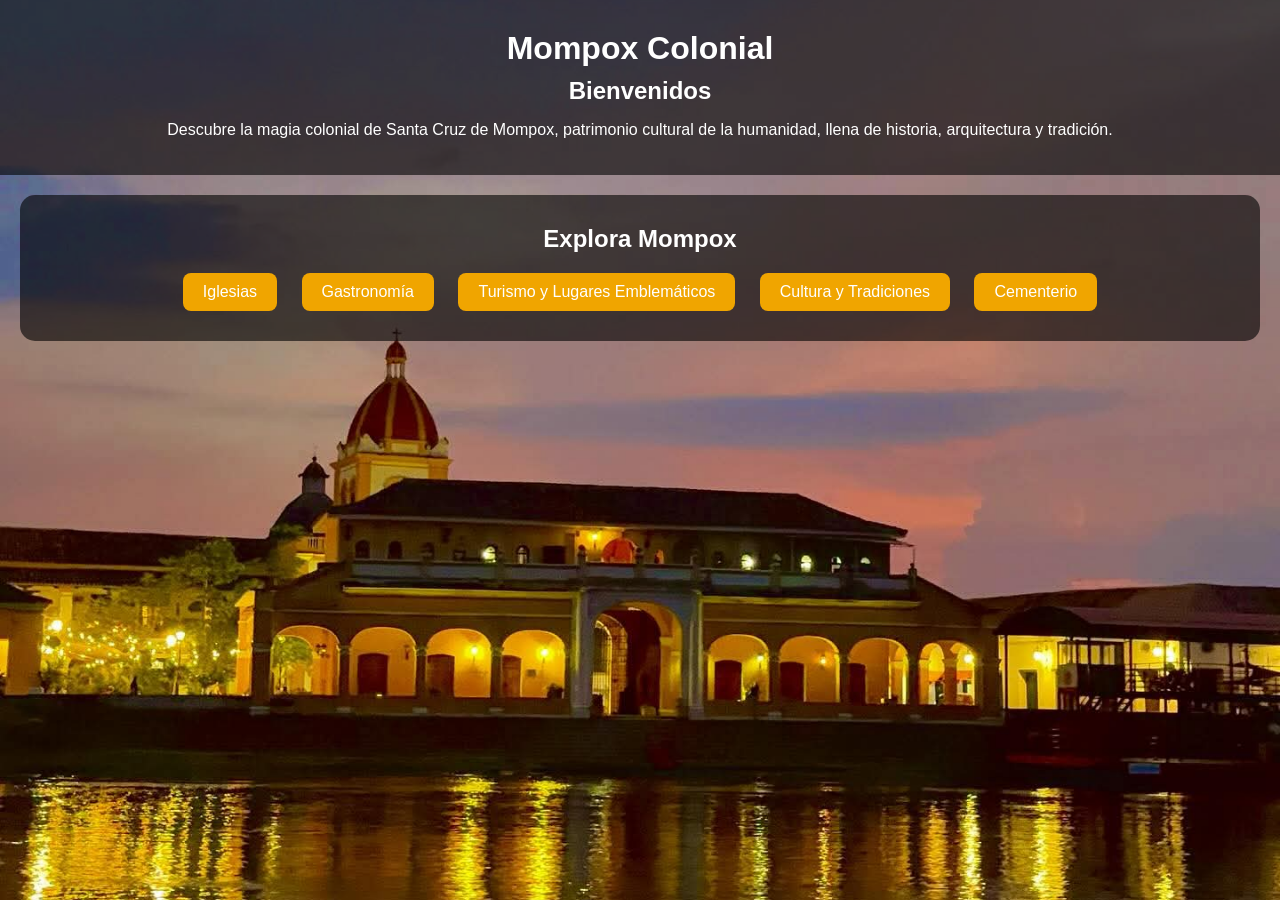
==== index.html @ 095c071a "Add files via upload" ====
<!DOCTYPE html>
<html lang="es">
<head>
  <meta charset="UTF-8">
  <title>Mompox Colonial</title>
  <style>
    body {
      font-family: Arial, sans-serif;
      text-align: center;
      background-image: url("img/fondoprincipal.jpg");
      background-size: cover;
      background-position: center;
      background-attachment: fixed;
      color: white;
      margin: 0;
      padding: 0;
    }
    header {
      background: rgba(0, 0, 0, 0.6);
      padding: 20px;
    }
    h1, h2, h3 {
      margin: 10px 0;
    }
    #menu, section {
      display: none;
      padding: 20px;
      background: rgba(0, 0, 0, 0.6);
      margin: 20px;
      border-radius: 15px;
      opacity: 0;
      transition: opacity 0.8s ease-in-out;
    }
    #menu.active, section.active {
      display: block;
      opacity: 1;
    }
    button {
      margin: 10px;
      padding: 10px 20px;
      font-size: 16px;
      border-radius: 8px;
      border: none;
      cursor: pointer;
      background-color: #f0a500;
      color: white;
      transition: 0.3s;
    }
    button:hover {
      background-color: #d48806;
    }
    img {
      width: 250px;
      height: 180px;
      margin: 10px;
      border-radius: 10px;
      box-shadow: 0 4px 8px rgba(0,0,0,0.5);
    }
    table {
      width: 80%;
      margin: 20px auto;
      border-collapse: collapse;
      background: white;
      color: black;
    }
    th, td {
      border: 1px solid #333;
      padding: 10px;
    }
  </style>
  <script>
    function mostrarSeccion(id) {
      document.querySelectorAll('section, #menu').forEach(s => {
        s.classList.remove("active");
      });
      document.getElementById(id).classList.add("active");
    }

    window.onload = () => {
      document.getElementById("menu").classList.add("active");
    };
  </script>
</head>
<body>
  <header>
    <h1>Mompox Colonial</h1>
    <h2>Bienvenidos</h2>
    <p>Descubre la magia colonial de Santa Cruz de Mompox, patrimonio cultural de la humanidad, llena de historia, arquitectura y tradición.</p>
  </header>

  <!-- Menú principal -->
  <div id="menu">
    <h2>Explora Mompox</h2>
    <button onclick="mostrarSeccion('iglesias')">Iglesias</button>
    <button onclick="mostrarSeccion('gastronomia')">Gastronomía</button>
    <button onclick="mostrarSeccion('lugares')">Turismo y Lugares Emblemáticos</button>
    <button onclick="mostrarSeccion('cultura')">Cultura y Tradiciones</button>
    <button onclick="mostrarSeccion('cementerio')">Cementerio</button>
  </div>

  <!-- Sección Iglesias -->
  <section id="iglesias">
    <h2>Iglesias de Mompox</h2>
    <p>Mompox cuenta con majestuosas iglesias coloniales que reflejan su historia y tradición.</p>
    <table>
      <tr><th>Nombre</th><th>Descripción</th></tr>
      <tr><td>Iglesia de la Concepción</td><td>Una de las más antiguas y emblemáticas de Mompox.</td></tr>
      <tr><td>San Agustín</td><td>Destaca por su arquitectura colonial.</td></tr>
      <tr><td>San Francisco</td><td>Reconocida por su imponente fachada.</td></tr>
      <tr><td>San Juan de Dios</td><td>Con gran valor histórico y cultural.</td></tr>
      <tr><td>Santa Bárbara</td><td>Con su estilo único y tradicional.</td></tr>
      <tr><td>Santo Domingo</td><td>Una joya arquitectónica del periodo colonial.</td></tr>
    </table>
    <h3>Galería</h3>
    <img src="img/concecion.jpg" alt="Iglesia de la Concepción">
    <img src="img/sanagustin.jpg" alt="Iglesia San Agustín">
    <img src="img/sanfrancisco.jpg" alt="Iglesia San Francisco">
    <img src="img/sanjuandedios.jpg" alt="Iglesia San Juan de Dios">
    <img src="img/santabarbara.jpg" alt="Iglesia Santa Bárbara">
    <img src="img/santodomingo.jpg" alt="Iglesia Santo Domingo">
    <br>
    <button onclick="mostrarSeccion('menu')">Regresar</button>
  </section>

  <!-- Sección Gastronomía -->
  <section id="gastronomia">
    <h2>Gastronomía de Mompox</h2>
    <p>La riqueza gastronómica de Mompox combina sabores coloniales y tradicionales únicos.</p>
    <table>
      <tr><th>Plato</th><th>Descripción</th></tr>
      <tr><td>Butifarra Ahumada</td><td>Embutido tradicional con un sabor único.</td></tr>
      <tr><td>Queso de Capa</td><td>Queso artesanal elaborado en capas finas.</td></tr>
      <tr><td>Dulce de Limón</td><td>Postre típico con sabor fresco y dulce.</td></tr>
      <tr><td>Chicha de Maíz</td><td>Bebida fermentada tradicional.</td></tr>
      <tr><td>Casabe</td><td>Torta crujiente hecha a base de yuca.</td></tr>
    </table>
    <h3>Galería de Platos</h3>
    <img src="img/butifarraahumada.jpg" alt="Butifarra Ahumada">
    <img src="img/quesodecapa.jpg" alt="Queso de Capa">
    <img src="img/dulcedelimon.jpg" alt="Dulce de Limón">
    <img src="img/chichademaiz.jpg" alt="Chicha de Maíz">
    <img src="img/casabe.jpg" alt="Casabe">
    <br>
    <button onclick="mostrarSeccion('menu')">Regresar</button>
  </section>

  <!-- Sección Lugares Emblemáticos -->
  <section id="lugares">
    <h2>Lugares Emblemáticos de Mompox</h2>
    <p>Además de sus iglesias y gastronomía, Mompox ofrece sitios históricos y naturales imperdibles.</p>
    <table>
      <tr><th>Lugar</th><th>Descripción</th></tr>
      <tr><td>Plaza de Bolívar</td><td>Centro histórico con la estatua de Simón Bolívar.</td></tr>
      <tr><td>Calle Colonial</td><td>Calles empedradas llenas de historia y casas coloniales.</td></tr>
      <tr><td>Río Magdalena</td><td>Escenario de paseos en lancha como los de la famosa "Valerosa Tours".</td></tr>
    </table>
    <h3>Galería</h3>
    <img src="img/plazabolivar.jpg" alt="Plaza de Bolívar">
    <img src="img/callecolonial.jpg" alt="Calle Colonial">
    <img src="img/riomagdalena.jpg" alt="Río Magdalena">
    <br>
    <button onclick="mostrarSeccion('menu')">Regresar</button>
  </section>

  <!-- Sección Cultura y Tradiciones -->
  <section id="cultura">
    <h2>Cultura y Tradiciones de Mompox</h2>
    <p>Mompox es un lugar donde las tradiciones, la música y las festividades mantienen viva su esencia colonial.</p>
    <table>
      <tr><th>Tradición</th><th>Descripción</th></tr>
      <tr><td>Semana Santa</td><td>Celebración solemne y reconocida a nivel nacional por sus procesiones históricas.</td></tr>
      <tr><td>Festival de Jazz</td><td>Evento musical que reúne artistas nacionales e internacionales.</td></tr>
      <tr><td>Artesanía en Filigrana</td><td>Elaboración de joyas con hilos de oro y plata, símbolo cultural momposino.</td></tr>
      <tr><td>Fiestas Patronales</td><td>Eventos tradicionales en honor a los santos patronos de cada iglesia.</td></tr>
    </table>
    <h3>Galería Cultural</h3>
    <img src="img/semanasanta.jpg" alt="Semana Santa en Mompox">
    <img src="img/festivaljazz.jpg" alt="Festival de Jazz en Mompox">
    <img src="img/filigrana.jpg" alt="Artesanía en Filigrana">
    <br>
    <button onclick="mostrarSeccion('menu')">Regresar</button>
  </section>

  <!-- Sección Cementerio -->
  <section id="cementerio">
    <h2>Cementerio de Mompox</h2>
    <p>El Cementerio de Mompox es un lugar histórico y espiritual, famoso por sus esculturas, mausoleos y leyendas.</p>
    <table>
      <tr><th>Aspecto</th><th>Descripción</th></tr>
      <tr><td>Arquitectura</td><td>Tumbas coloniales, mausoleos y esculturas de gran valor artístico.</td></tr>
      <tr><td>Historia</td><td>En este lugar reposan personajes importantes de la historia momposina.</td></tr>
      <tr><td>Turismo</td><td>Es visitado por su belleza y las leyendas que rodean su pasado.</td></tr>
    </table>
    <h3>Galería del Cementerio</h3>
    <img src="img/cementerio1.jpg" alt="Vista del Cementerio de Mompox">
    <img src="img/cementerio2.jpg" alt="Tumbas coloniales en Mompox">
    <br>
    <button onclick="mostrarSeccion('menu')">Regresar</button>
  </section>
</body>
</html>
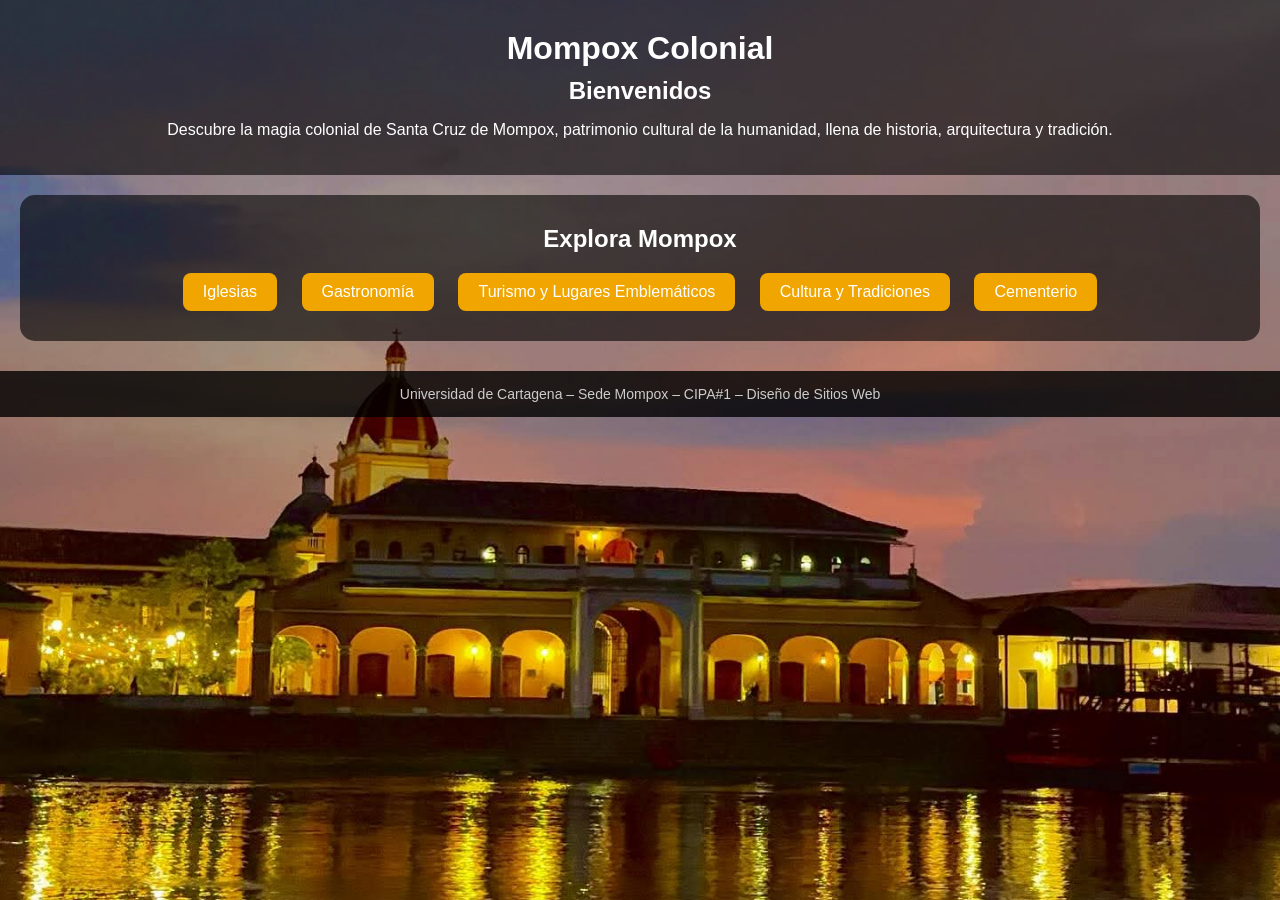
==== commit d93ce0ed: "Add files via upload" ====
--- a/index.html
+++ b/index.html
@@ -67,6 +67,13 @@
       border: 1px solid #333;
       padding: 10px;
     }
+    footer {
+      background: rgba(0, 0, 0, 0.8);
+      padding: 15px;
+      margin-top: 30px;
+      font-size: 14px;
+      color: #ccc;
+    }
   </style>
   <script>
     function mostrarSeccion(id) {
@@ -135,11 +142,11 @@
       <tr><td>Casabe</td><td>Torta crujiente hecha a base de yuca.</td></tr>
     </table>
     <h3>Galería de Platos</h3>
-    <img src="img/butifarraahumada.jpg" alt="Butifarra Ahumada">
+    <img src="img/bahumada.jpg" alt="Butifarra Ahumada">
     <img src="img/quesodecapa.jpg" alt="Queso de Capa">
     <img src="img/dulcedelimon.jpg" alt="Dulce de Limón">
     <img src="img/chichademaiz.jpg" alt="Chicha de Maíz">
-    <img src="img/casabe.jpg" alt="Casabe">
+    <img src="img/ksabe.jpg" alt="Casabe">
     <br>
     <button onclick="mostrarSeccion('menu')">Regresar</button>
   </section>
@@ -197,5 +204,10 @@
     <br>
     <button onclick="mostrarSeccion('menu')">Regresar</button>
   </section>
+
+  <!-- Footer -->
+  <footer>
+    Universidad de Cartagena – Sede Mompox – CIPA#1 – Diseño de Sitios Web
+  </footer>
 </body>
 </html>
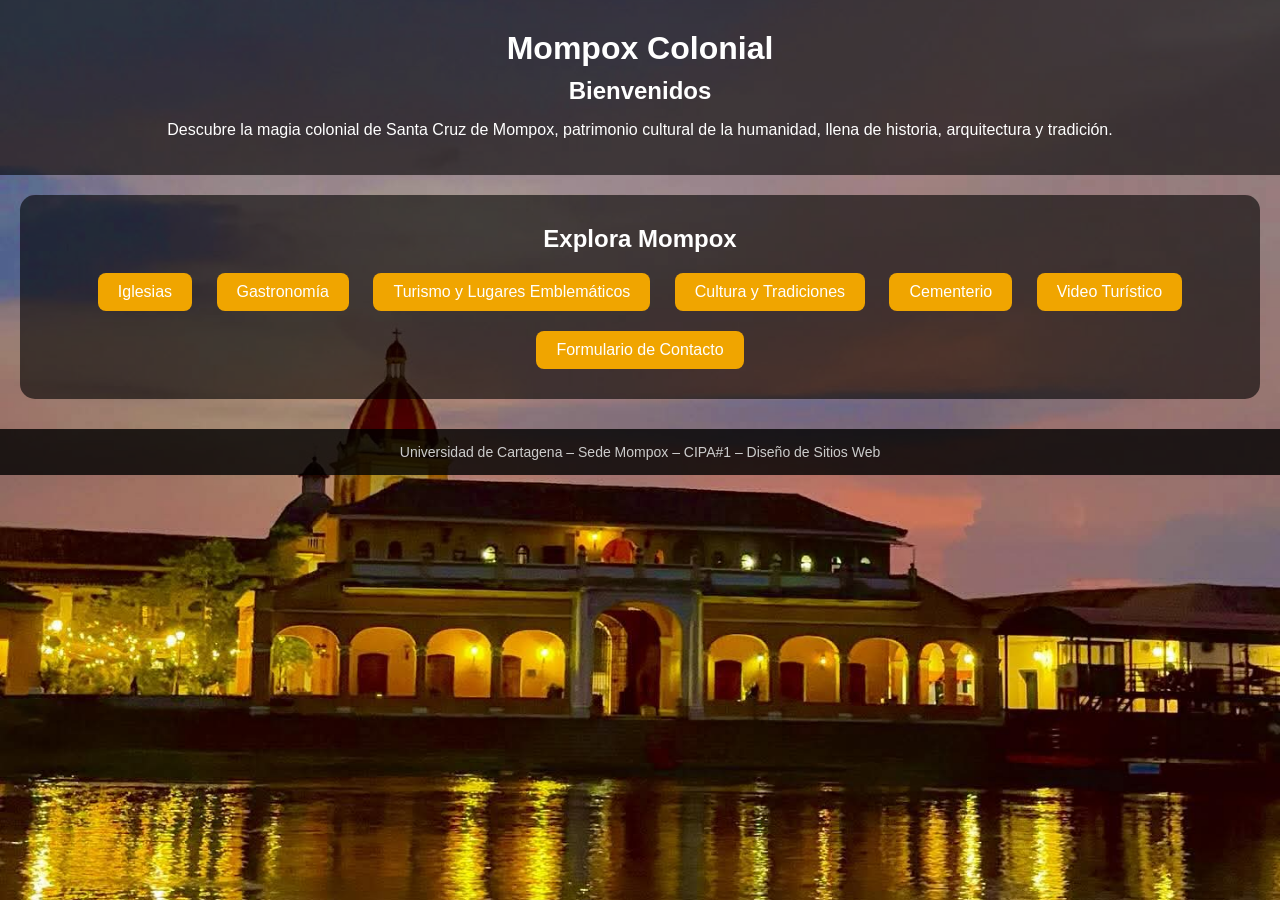
==== commit 22b60a0c: "Add files via upload Actualización del sitio: se agrega video y formulario responsivo" ====
--- a/index.html
+++ b/index.html
@@ -3,6 +3,7 @@
 <head>
   <meta charset="UTF-8">
   <title>Mompox Colonial</title>
+  <meta name="viewport" content="width=device-width, initial-scale=1.0">
   <style>
     body {
       font-family: Arial, sans-serif;
@@ -50,8 +51,8 @@
       background-color: #d48806;
     }
     img {
-      width: 250px;
-      height: 180px;
+      width: 220px;
+      height: 150px;
       margin: 10px;
       border-radius: 10px;
       box-shadow: 0 4px 8px rgba(0,0,0,0.5);
@@ -66,6 +67,14 @@
     th, td {
       border: 1px solid #333;
       padding: 10px;
+    }
+    video {
+      width: 80%;
+      max-width: 800px;
+      border-radius: 15px;
+      box-shadow: 0 4px 12px rgba(0,0,0,0.5);
+      margin: 20px auto;
+      display: block;
     }
     footer {
       background: rgba(0, 0, 0, 0.8);
@@ -103,28 +112,20 @@
     <button onclick="mostrarSeccion('lugares')">Turismo y Lugares Emblemáticos</button>
     <button onclick="mostrarSeccion('cultura')">Cultura y Tradiciones</button>
     <button onclick="mostrarSeccion('cementerio')">Cementerio</button>
+    <button onclick="mostrarSeccion('video')">Video Turístico</button>
+    <a href="contacto.html"><button>Formulario de Contacto</button></a>
   </div>
 
   <!-- Sección Iglesias -->
   <section id="iglesias">
     <h2>Iglesias de Mompox</h2>
     <p>Mompox cuenta con majestuosas iglesias coloniales que reflejan su historia y tradición.</p>
-    <table>
-      <tr><th>Nombre</th><th>Descripción</th></tr>
-      <tr><td>Iglesia de la Concepción</td><td>Una de las más antiguas y emblemáticas de Mompox.</td></tr>
-      <tr><td>San Agustín</td><td>Destaca por su arquitectura colonial.</td></tr>
-      <tr><td>San Francisco</td><td>Reconocida por su imponente fachada.</td></tr>
-      <tr><td>San Juan de Dios</td><td>Con gran valor histórico y cultural.</td></tr>
-      <tr><td>Santa Bárbara</td><td>Con su estilo único y tradicional.</td></tr>
-      <tr><td>Santo Domingo</td><td>Una joya arquitectónica del periodo colonial.</td></tr>
-    </table>
-    <h3>Galería</h3>
     <img src="img/concecion.jpg" alt="Iglesia de la Concepción">
-    <img src="img/sanagustin.jpg" alt="Iglesia San Agustín">
-    <img src="img/sanfrancisco.jpg" alt="Iglesia San Francisco">
-    <img src="img/sanjuandedios.jpg" alt="Iglesia San Juan de Dios">
-    <img src="img/santabarbara.jpg" alt="Iglesia Santa Bárbara">
-    <img src="img/santodomingo.jpg" alt="Iglesia Santo Domingo">
+    <img src="img/sanagustin.jpg" alt="San Agustín">
+    <img src="img/sanfrancisco.jpg" alt="San Francisco">
+    <img src="img/sanjuandedios.jpg" alt="San Juan de Dios">
+    <img src="img/santabarbara.jpg" alt="Santa Bárbara">
+    <img src="img/santodomingo.jpg" alt="Santo Domingo">
     <br>
     <button onclick="mostrarSeccion('menu')">Regresar</button>
   </section>
@@ -132,16 +133,6 @@
   <!-- Sección Gastronomía -->
   <section id="gastronomia">
     <h2>Gastronomía de Mompox</h2>
-    <p>La riqueza gastronómica de Mompox combina sabores coloniales y tradicionales únicos.</p>
-    <table>
-      <tr><th>Plato</th><th>Descripción</th></tr>
-      <tr><td>Butifarra Ahumada</td><td>Embutido tradicional con un sabor único.</td></tr>
-      <tr><td>Queso de Capa</td><td>Queso artesanal elaborado en capas finas.</td></tr>
-      <tr><td>Dulce de Limón</td><td>Postre típico con sabor fresco y dulce.</td></tr>
-      <tr><td>Chicha de Maíz</td><td>Bebida fermentada tradicional.</td></tr>
-      <tr><td>Casabe</td><td>Torta crujiente hecha a base de yuca.</td></tr>
-    </table>
-    <h3>Galería de Platos</h3>
     <img src="img/bahumada.jpg" alt="Butifarra Ahumada">
     <img src="img/quesodecapa.jpg" alt="Queso de Capa">
     <img src="img/dulcedelimon.jpg" alt="Dulce de Limón">
@@ -154,14 +145,6 @@
   <!-- Sección Lugares Emblemáticos -->
   <section id="lugares">
     <h2>Lugares Emblemáticos de Mompox</h2>
-    <p>Además de sus iglesias y gastronomía, Mompox ofrece sitios históricos y naturales imperdibles.</p>
-    <table>
-      <tr><th>Lugar</th><th>Descripción</th></tr>
-      <tr><td>Plaza de Bolívar</td><td>Centro histórico con la estatua de Simón Bolívar.</td></tr>
-      <tr><td>Calle Colonial</td><td>Calles empedradas llenas de historia y casas coloniales.</td></tr>
-      <tr><td>Río Magdalena</td><td>Escenario de paseos en lancha como los de la famosa "Valerosa Tours".</td></tr>
-    </table>
-    <h3>Galería</h3>
     <img src="img/plazabolivar.jpg" alt="Plaza de Bolívar">
     <img src="img/callecolonial.jpg" alt="Calle Colonial">
     <img src="img/riomagdalena.jpg" alt="Río Magdalena">
@@ -169,21 +152,12 @@
     <button onclick="mostrarSeccion('menu')">Regresar</button>
   </section>
 
-  <!-- Sección Cultura y Tradiciones -->
+  <!-- Sección Cultura -->
   <section id="cultura">
-    <h2>Cultura y Tradiciones de Mompox</h2>
-    <p>Mompox es un lugar donde las tradiciones, la música y las festividades mantienen viva su esencia colonial.</p>
-    <table>
-      <tr><th>Tradición</th><th>Descripción</th></tr>
-      <tr><td>Semana Santa</td><td>Celebración solemne y reconocida a nivel nacional por sus procesiones históricas.</td></tr>
-      <tr><td>Festival de Jazz</td><td>Evento musical que reúne artistas nacionales e internacionales.</td></tr>
-      <tr><td>Artesanía en Filigrana</td><td>Elaboración de joyas con hilos de oro y plata, símbolo cultural momposino.</td></tr>
-      <tr><td>Fiestas Patronales</td><td>Eventos tradicionales en honor a los santos patronos de cada iglesia.</td></tr>
-    </table>
-    <h3>Galería Cultural</h3>
-    <img src="img/semanasanta.jpg" alt="Semana Santa en Mompox">
-    <img src="img/festivaljazz.jpg" alt="Festival de Jazz en Mompox">
-    <img src="img/filigrana.jpg" alt="Artesanía en Filigrana">
+    <h2>Cultura y Tradiciones</h2>
+    <img src="img/semanasanta.jpg" alt="Semana Santa">
+    <img src="img/festivaljazz.jpg" alt="Festival de Jazz">
+    <img src="img/filigrana.jpg" alt="Filigrana">
     <br>
     <button onclick="mostrarSeccion('menu')">Regresar</button>
   </section>
@@ -191,21 +165,22 @@
   <!-- Sección Cementerio -->
   <section id="cementerio">
     <h2>Cementerio de Mompox</h2>
-    <p>El Cementerio de Mompox es un lugar histórico y espiritual, famoso por sus esculturas, mausoleos y leyendas.</p>
-    <table>
-      <tr><th>Aspecto</th><th>Descripción</th></tr>
-      <tr><td>Arquitectura</td><td>Tumbas coloniales, mausoleos y esculturas de gran valor artístico.</td></tr>
-      <tr><td>Historia</td><td>En este lugar reposan personajes importantes de la historia momposina.</td></tr>
-      <tr><td>Turismo</td><td>Es visitado por su belleza y las leyendas que rodean su pasado.</td></tr>
-    </table>
-    <h3>Galería del Cementerio</h3>
-    <img src="img/cementerio1.jpg" alt="Vista del Cementerio de Mompox">
-    <img src="img/cementerio2.jpg" alt="Tumbas coloniales en Mompox">
+    <img src="img/cementerio1.jpg" alt="Cementerio">
+    <img src="img/cementerio2.jpg" alt="Cementerio">
     <br>
     <button onclick="mostrarSeccion('menu')">Regresar</button>
   </section>
 
-  <!-- Footer -->
+  <!-- Sección Video -->
+  <section id="video">
+    <h2>Video Turístico de Mompox</h2>
+    <video autoplay muted loop playsinline>
+      <source src="vid/videomompox.mp4" type="video/mp4">
+      Tu navegador no soporta la reproducción de video.
+    </video>
+    <button onclick="mostrarSeccion('menu')">Regresar</button>
+  </section>
+
   <footer>
     Universidad de Cartagena – Sede Mompox – CIPA#1 – Diseño de Sitios Web
   </footer>
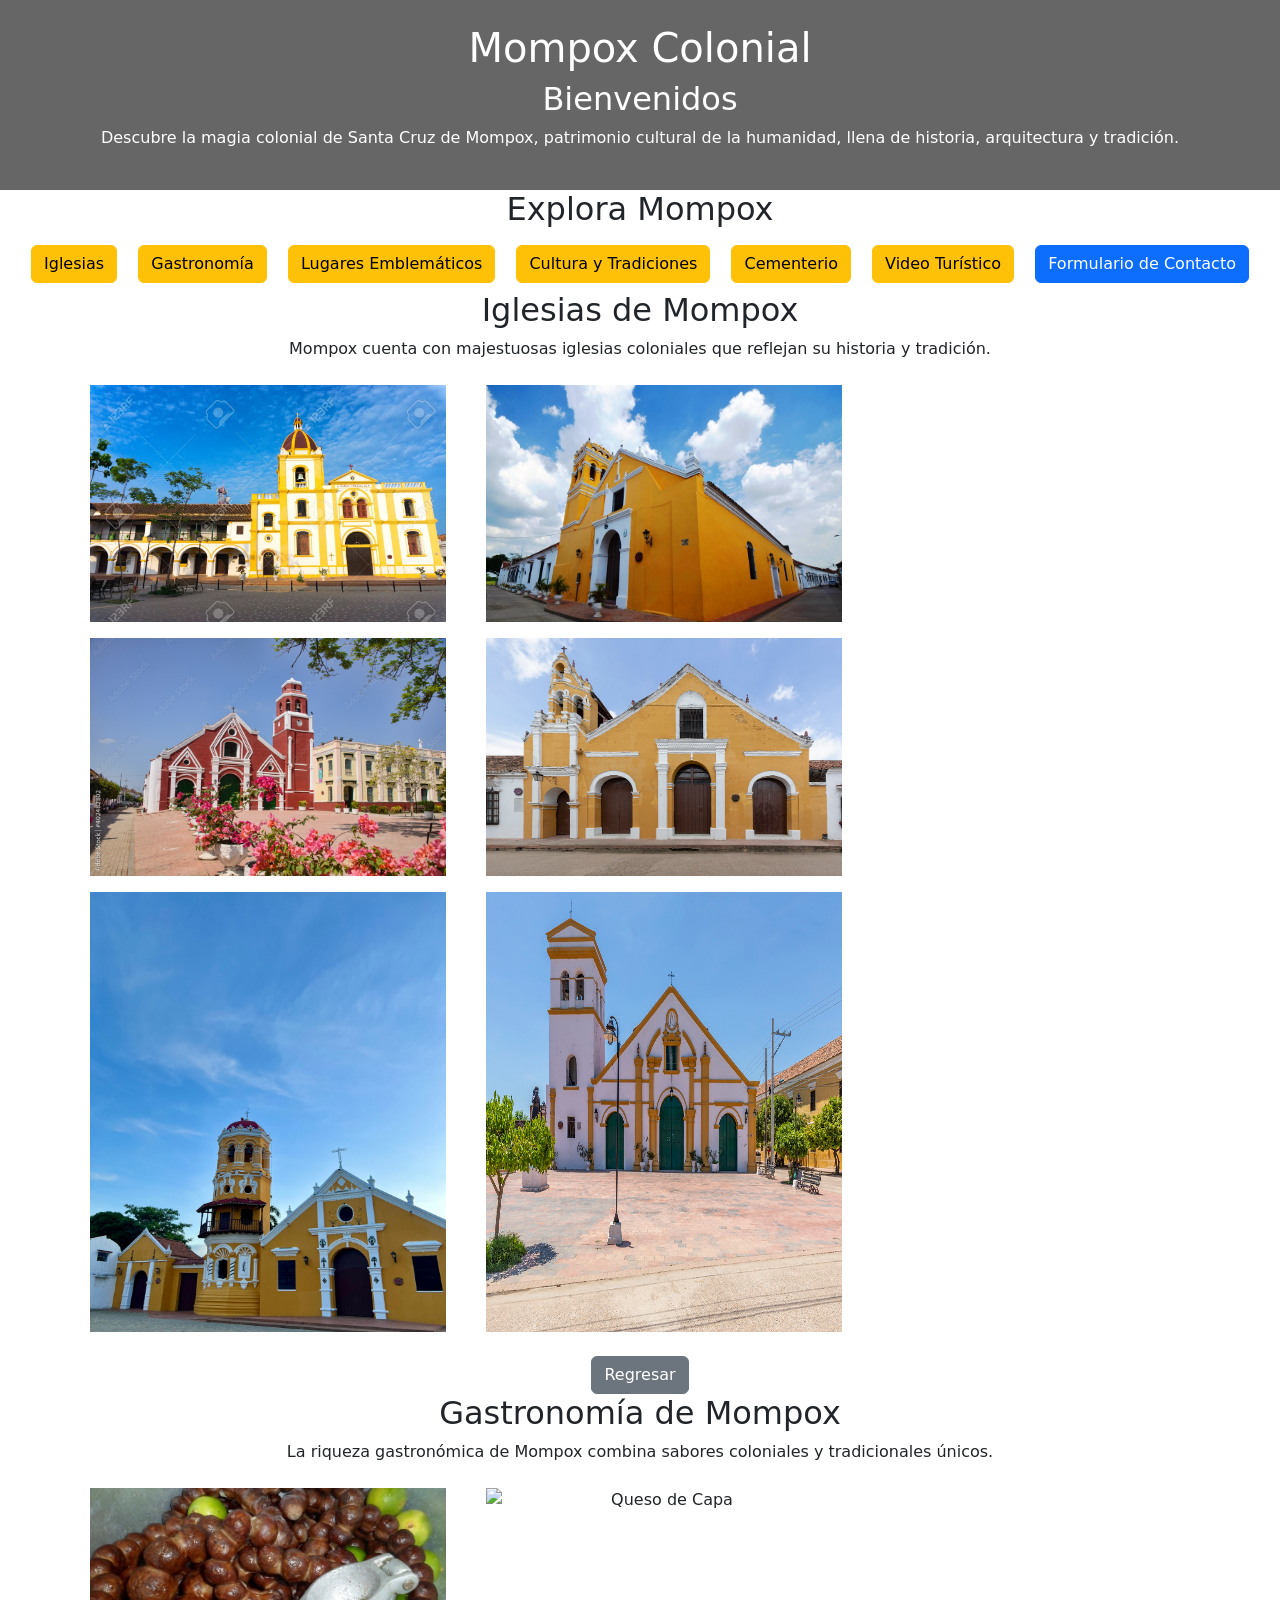
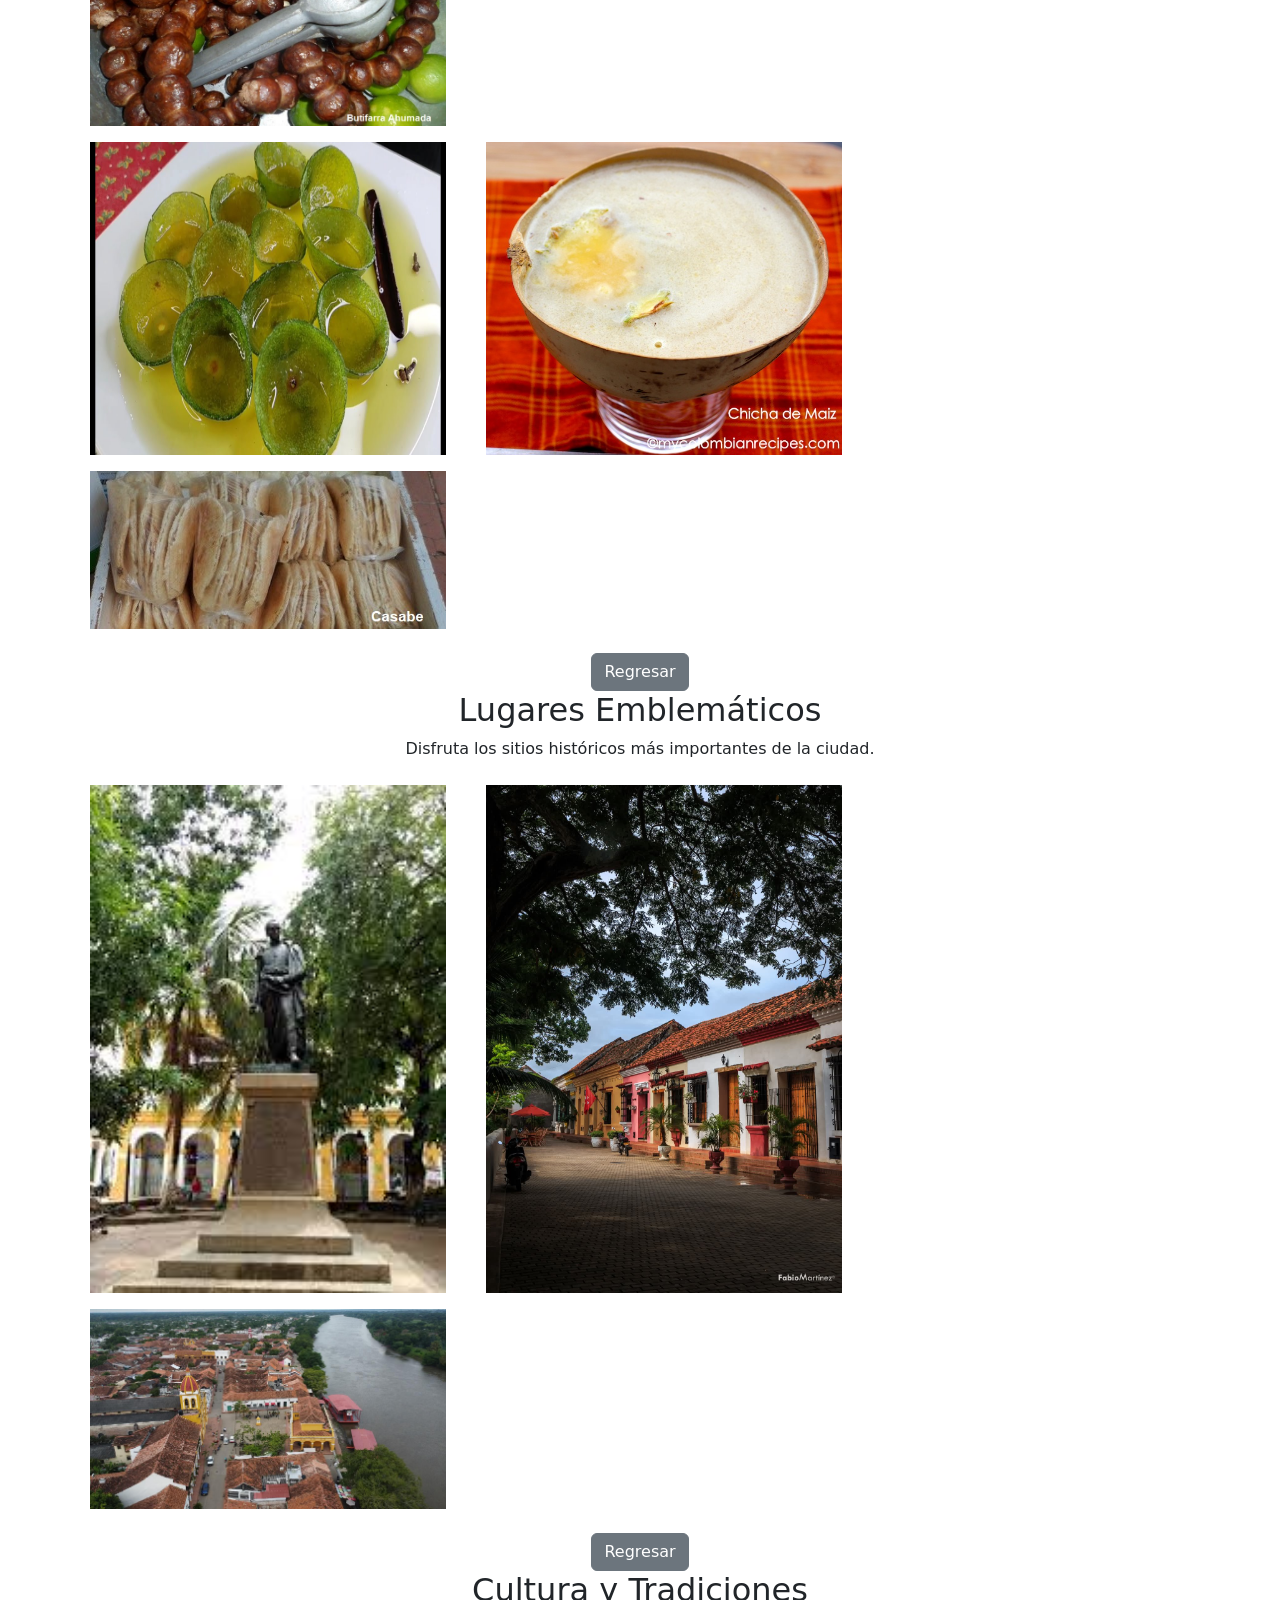
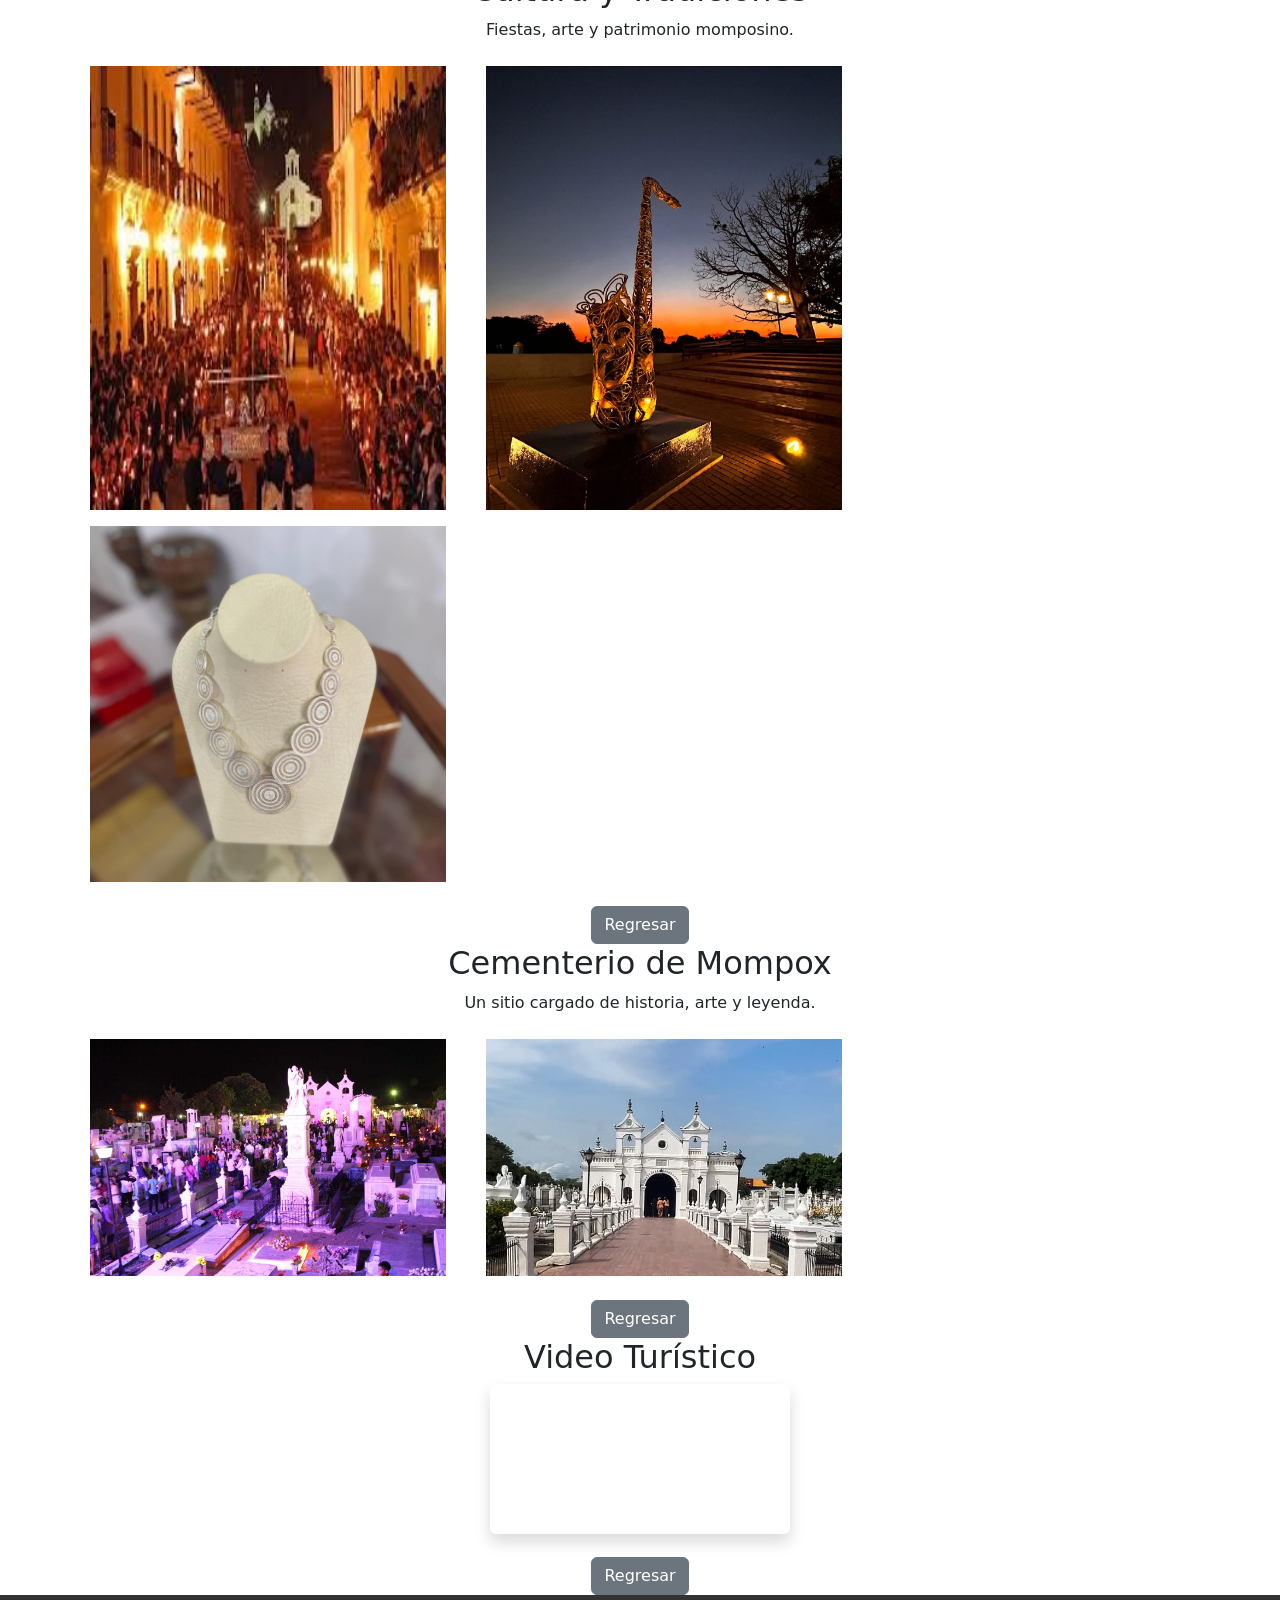
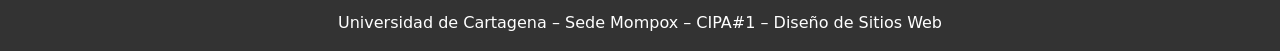
==== commit 6eb80d85: "Add files via upload" ====
--- a/index.html
+++ b/index.html
@@ -2,186 +2,116 @@
 <html lang="es">
 <head>
   <meta charset="UTF-8">
+  <meta name="viewport" content="width=device-width, initial-scale=1.0">
   <title>Mompox Colonial</title>
-  <meta name="viewport" content="width=device-width, initial-scale=1.0">
-  <style>
-    body {
-      font-family: Arial, sans-serif;
-      text-align: center;
-      background-image: url("img/fondoprincipal.jpg");
-      background-size: cover;
-      background-position: center;
-      background-attachment: fixed;
-      color: white;
-      margin: 0;
-      padding: 0;
-    }
-    header {
-      background: rgba(0, 0, 0, 0.6);
-      padding: 20px;
-    }
-    h1, h2, h3 {
-      margin: 10px 0;
-    }
-    #menu, section {
-      display: none;
-      padding: 20px;
-      background: rgba(0, 0, 0, 0.6);
-      margin: 20px;
-      border-radius: 15px;
-      opacity: 0;
-      transition: opacity 0.8s ease-in-out;
-    }
-    #menu.active, section.active {
-      display: block;
-      opacity: 1;
-    }
-    button {
-      margin: 10px;
-      padding: 10px 20px;
-      font-size: 16px;
-      border-radius: 8px;
-      border: none;
-      cursor: pointer;
-      background-color: #f0a500;
-      color: white;
-      transition: 0.3s;
-    }
-    button:hover {
-      background-color: #d48806;
-    }
-    img {
-      width: 220px;
-      height: 150px;
-      margin: 10px;
-      border-radius: 10px;
-      box-shadow: 0 4px 8px rgba(0,0,0,0.5);
-    }
-    table {
-      width: 80%;
-      margin: 20px auto;
-      border-collapse: collapse;
-      background: white;
-      color: black;
-    }
-    th, td {
-      border: 1px solid #333;
-      padding: 10px;
-    }
-    video {
-      width: 80%;
-      max-width: 800px;
-      border-radius: 15px;
-      box-shadow: 0 4px 12px rgba(0,0,0,0.5);
-      margin: 20px auto;
-      display: block;
-    }
-    footer {
-      background: rgba(0, 0, 0, 0.8);
-      padding: 15px;
-      margin-top: 30px;
-      font-size: 14px;
-      color: #ccc;
-    }
-  </style>
+  <link href="https://cdn.jsdelivr.net/npm/bootstrap@5.3.2/dist/css/bootstrap.min.css" rel="stylesheet">
+  <link rel="stylesheet" href="style.css">
   <script>
     function mostrarSeccion(id) {
-      document.querySelectorAll('section, #menu').forEach(s => {
-        s.classList.remove("active");
-      });
+      document.querySelectorAll('section, #menu').forEach(s => s.classList.remove("active"));
       document.getElementById(id).classList.add("active");
     }
-
-    window.onload = () => {
-      document.getElementById("menu").classList.add("active");
-    };
+    window.onload = () => document.getElementById("menu").classList.add("active");
   </script>
 </head>
 <body>
-  <header>
+  <header class="text-center text-white p-4" style="background: rgba(0,0,0,0.6);">
     <h1>Mompox Colonial</h1>
     <h2>Bienvenidos</h2>
     <p>Descubre la magia colonial de Santa Cruz de Mompox, patrimonio cultural de la humanidad, llena de historia, arquitectura y tradición.</p>
   </header>
 
-  <!-- Menú principal -->
-  <div id="menu">
+  <div id="menu" class="active text-center">
     <h2>Explora Mompox</h2>
-    <button onclick="mostrarSeccion('iglesias')">Iglesias</button>
-    <button onclick="mostrarSeccion('gastronomia')">Gastronomía</button>
-    <button onclick="mostrarSeccion('lugares')">Turismo y Lugares Emblemáticos</button>
-    <button onclick="mostrarSeccion('cultura')">Cultura y Tradiciones</button>
-    <button onclick="mostrarSeccion('cementerio')">Cementerio</button>
-    <button onclick="mostrarSeccion('video')">Video Turístico</button>
-    <a href="contacto.html"><button>Formulario de Contacto</button></a>
+    <button class="btn btn-warning m-2" onclick="mostrarSeccion('iglesias')">Iglesias</button>
+    <button class="btn btn-warning m-2" onclick="mostrarSeccion('gastronomia')">Gastronomía</button>
+    <button class="btn btn-warning m-2" onclick="mostrarSeccion('lugares')">Lugares Emblemáticos</button>
+    <button class="btn btn-warning m-2" onclick="mostrarSeccion('cultura')">Cultura y Tradiciones</button>
+    <button class="btn btn-warning m-2" onclick="mostrarSeccion('cementerio')">Cementerio</button>
+    <button class="btn btn-warning m-2" onclick="mostrarSeccion('video')">Video Turístico</button>
+    <a href="contacto.html" class="btn btn-primary m-2">Formulario de Contacto</a>
   </div>
 
-  <!-- Sección Iglesias -->
-  <section id="iglesias">
+  <section id="iglesias" class="text-center">
     <h2>Iglesias de Mompox</h2>
     <p>Mompox cuenta con majestuosas iglesias coloniales que reflejan su historia y tradición.</p>
-    <img src="img/concecion.jpg" alt="Iglesia de la Concepción">
-    <img src="img/sanagustin.jpg" alt="San Agustín">
-    <img src="img/sanfrancisco.jpg" alt="San Francisco">
-    <img src="img/sanjuandedios.jpg" alt="San Juan de Dios">
-    <img src="img/santabarbara.jpg" alt="Santa Bárbara">
-    <img src="img/santodomingo.jpg" alt="Santo Domingo">
-    <br>
-    <button onclick="mostrarSeccion('menu')">Regresar</button>
+    <div class="container">
+      <div class="row">
+        <img src="img/concecion.jpg" class="col-md-4 img-fluid rounded m-2" alt="Concepción">
+        <img src="img/sanagustin.jpg" class="col-md-4 img-fluid rounded m-2" alt="San Agustín">
+        <img src="img/sanfrancisco.jpg" class="col-md-4 img-fluid rounded m-2" alt="San Francisco">
+        <img src="img/sanjuandedios.jpg" class="col-md-4 img-fluid rounded m-2" alt="San Juan de Dios">
+        <img src="img/santabarbara.jpg" class="col-md-4 img-fluid rounded m-2" alt="Santa Bárbara">
+        <img src="img/santodomingo.jpg" class="col-md-4 img-fluid rounded m-2" alt="Santo Domingo">
+      </div>
+    </div>
+    <button class="btn btn-secondary mt-3" onclick="mostrarSeccion('menu')">Regresar</button>
   </section>
 
-  <!-- Sección Gastronomía -->
-  <section id="gastronomia">
+  <section id="gastronomia" class="text-center">
     <h2>Gastronomía de Mompox</h2>
-    <img src="img/bahumada.jpg" alt="Butifarra Ahumada">
-    <img src="img/quesodecapa.jpg" alt="Queso de Capa">
-    <img src="img/dulcedelimon.jpg" alt="Dulce de Limón">
-    <img src="img/chichademaiz.jpg" alt="Chicha de Maíz">
-    <img src="img/ksabe.jpg" alt="Casabe">
-    <br>
-    <button onclick="mostrarSeccion('menu')">Regresar</button>
+    <p>La riqueza gastronómica de Mompox combina sabores coloniales y tradicionales únicos.</p>
+    <div class="container">
+      <div class="row">
+        <img src="img/bahumada.jpg" class="col-md-4 img-fluid rounded m-2" alt="Butifarra Ahumada">
+        <img src="img/quesodecapa.jpg" class="col-md-4 img-fluid rounded m-2" alt="Queso de Capa">
+        <img src="img/dulcedelimon.jpg" class="col-md-4 img-fluid rounded m-2" alt="Dulce de Limón">
+        <img src="img/chichademaiz.jpg" class="col-md-4 img-fluid rounded m-2" alt="Chicha de Maíz">
+        <img src="img/ksabe.jpg" class="col-md-4 img-fluid rounded m-2" alt="Casabe">
+      </div>
+    </div>
+    <button class="btn btn-secondary mt-3" onclick="mostrarSeccion('menu')">Regresar</button>
   </section>
 
-  <!-- Sección Lugares Emblemáticos -->
-  <section id="lugares">
-    <h2>Lugares Emblemáticos de Mompox</h2>
-    <img src="img/plazabolivar.jpg" alt="Plaza de Bolívar">
-    <img src="img/callecolonial.jpg" alt="Calle Colonial">
-    <img src="img/riomagdalena.jpg" alt="Río Magdalena">
-    <br>
-    <button onclick="mostrarSeccion('menu')">Regresar</button>
+  <section id="lugares" class="text-center">
+    <h2>Lugares Emblemáticos</h2>
+    <p>Disfruta los sitios históricos más importantes de la ciudad.</p>
+    <div class="container">
+      <div class="row">
+        <img src="img/plazabolivar.jpg" class="col-md-4 img-fluid rounded m-2" alt="Plaza Bolívar">
+        <img src="img/callecolonial.jpg" class="col-md-4 img-fluid rounded m-2" alt="Calle Colonial">
+        <img src="img/riomagdalena.jpg" class="col-md-4 img-fluid rounded m-2" alt="Río Magdalena">
+      </div>
+    </div>
+    <button class="btn btn-secondary mt-3" onclick="mostrarSeccion('menu')">Regresar</button>
   </section>
 
-  <!-- Sección Cultura -->
-  <section id="cultura">
+  <section id="cultura" class="text-center">
     <h2>Cultura y Tradiciones</h2>
-    <img src="img/semanasanta.jpg" alt="Semana Santa">
-    <img src="img/festivaljazz.jpg" alt="Festival de Jazz">
-    <img src="img/filigrana.jpg" alt="Filigrana">
-    <br>
-    <button onclick="mostrarSeccion('menu')">Regresar</button>
+    <p>Fiestas, arte y patrimonio momposino.</p>
+    <div class="container">
+      <div class="row">
+        <img src="img/semanasanta.jpg" class="col-md-4 img-fluid rounded m-2" alt="Semana Santa">
+        <img src="img/festivaljazz.jpg" class="col-md-4 img-fluid rounded m-2" alt="Festival de Jazz">
+        <img src="img/filigrana.jpg" class="col-md-4 img-fluid rounded m-2" alt="Filigrana">
+      </div>
+    </div>
+    <button class="btn btn-secondary mt-3" onclick="mostrarSeccion('menu')">Regresar</button>
   </section>
 
-  <!-- Sección Cementerio -->
-  <section id="cementerio">
+  <section id="cementerio" class="text-center">
     <h2>Cementerio de Mompox</h2>
-    <img src="img/cementerio1.jpg" alt="Cementerio">
-    <img src="img/cementerio2.jpg" alt="Cementerio">
-    <br>
-    <button onclick="mostrarSeccion('menu')">Regresar</button>
+    <p>Un sitio cargado de historia, arte y leyenda.</p>
+    <div class="container">
+      <div class="row">
+        <img src="img/cementerio1.jpg" class="col-md-4 img-fluid rounded m-2" alt="Cementerio">
+        <img src="img/cementerio2.jpg" class="col-md-4 img-fluid rounded m-2" alt="Tumbas Coloniales">
+      </div>
+    </div>
+    <button class="btn btn-secondary mt-3" onclick="mostrarSeccion('menu')">Regresar</button>
   </section>
 
-  <!-- Sección Video -->
-  <section id="video">
-    <h2>Video Turístico de Mompox</h2>
-    <video autoplay muted loop playsinline>
+  <section id="video" class="text-center">
+    <h2>Video Turístico</h2>
+    <video autoplay muted loop playsinline class="rounded shadow">
       <source src="vid/videomompox.mp4" type="video/mp4">
-      Tu navegador no soporta la reproducción de video.
+      Tu navegador no soporta video.
     </video>
-    <button onclick="mostrarSeccion('menu')">Regresar</button>
+    <br>
+    <button class="btn btn-secondary mt-3" onclick="mostrarSeccion('menu')">Regresar</button>
   </section>
 
-  <footer>
+  <footer class="text-center text-white p-3" style="background: rgba(0,0,0,0.8);">
     Universidad de Cartagena – Sede Mompox – CIPA#1 – Diseño de Sitios Web
   </footer>
 </body>
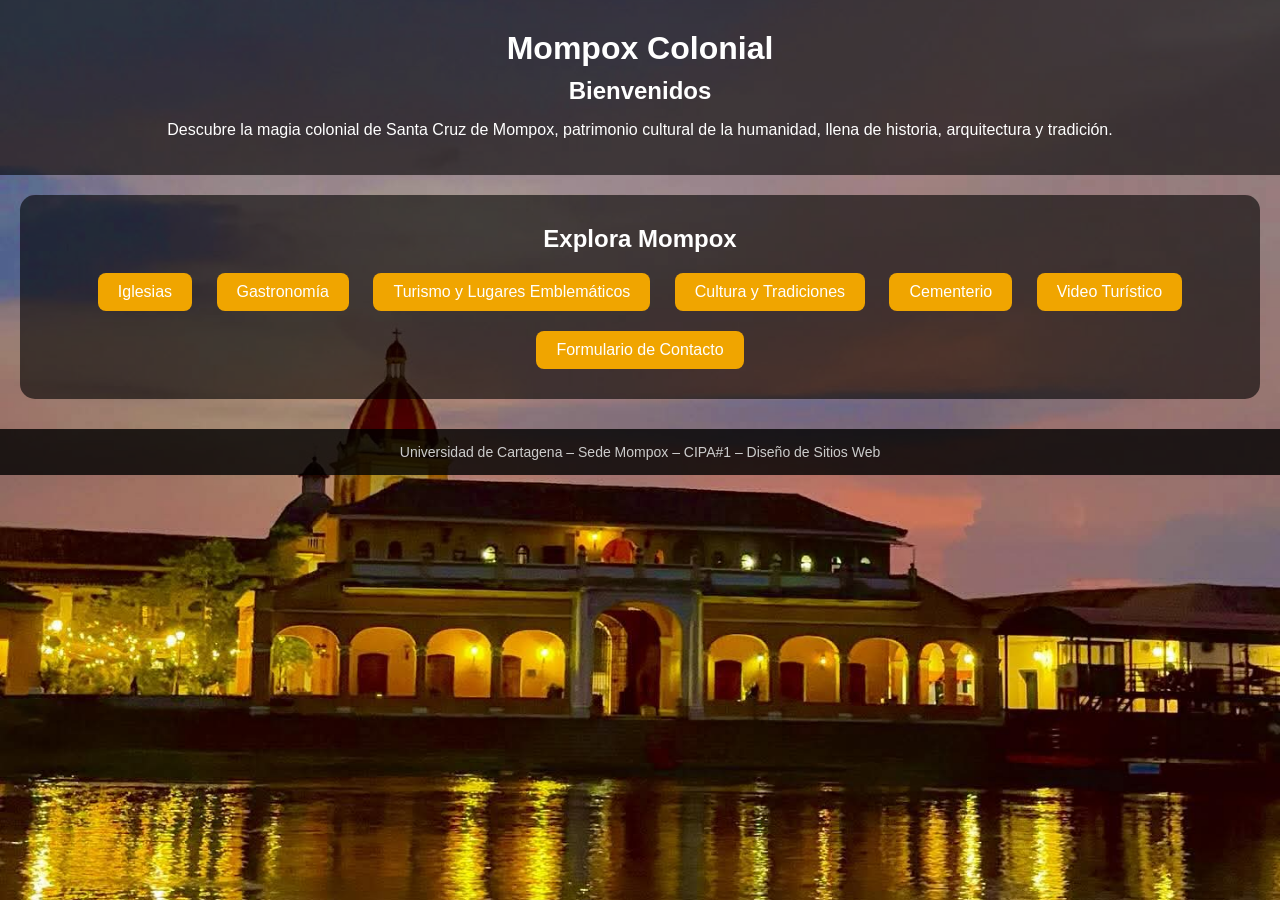
==== commit b47fb5ba: "Add files via upload" ====
--- a/index.html
+++ b/index.html
@@ -2,116 +2,186 @@
 <html lang="es">
 <head>
   <meta charset="UTF-8">
+  <title>Mompox Colonial</title>
   <meta name="viewport" content="width=device-width, initial-scale=1.0">
-  <title>Mompox Colonial</title>
-  <link href="https://cdn.jsdelivr.net/npm/bootstrap@5.3.2/dist/css/bootstrap.min.css" rel="stylesheet">
-  <link rel="stylesheet" href="style.css">
+  <style>
+    body {
+      font-family: Arial, sans-serif;
+      text-align: center;
+      background-image: url("img/fondoprincipal.jpg");
+      background-size: cover;
+      background-position: center;
+      background-attachment: fixed;
+      color: white;
+      margin: 0;
+      padding: 0;
+    }
+    header {
+      background: rgba(0, 0, 0, 0.6);
+      padding: 20px;
+    }
+    h1, h2, h3 {
+      margin: 10px 0;
+    }
+    #menu, section {
+      display: none;
+      padding: 20px;
+      background: rgba(0, 0, 0, 0.6);
+      margin: 20px;
+      border-radius: 15px;
+      opacity: 0;
+      transition: opacity 0.8s ease-in-out;
+    }
+    #menu.active, section.active {
+      display: block;
+      opacity: 1;
+    }
+    button {
+      margin: 10px;
+      padding: 10px 20px;
+      font-size: 16px;
+      border-radius: 8px;
+      border: none;
+      cursor: pointer;
+      background-color: #f0a500;
+      color: white;
+      transition: 0.3s;
+    }
+    button:hover {
+      background-color: #d48806;
+    }
+    img {
+      width: 220px;
+      height: 150px;
+      margin: 10px;
+      border-radius: 10px;
+      box-shadow: 0 4px 8px rgba(0,0,0,0.5);
+    }
+    table {
+      width: 80%;
+      margin: 20px auto;
+      border-collapse: collapse;
+      background: white;
+      color: black;
+    }
+    th, td {
+      border: 1px solid #333;
+      padding: 10px;
+    }
+    video {
+      width: 80%;
+      max-width: 800px;
+      border-radius: 15px;
+      box-shadow: 0 4px 12px rgba(0,0,0,0.5);
+      margin: 20px auto;
+      display: block;
+    }
+    footer {
+      background: rgba(0, 0, 0, 0.8);
+      padding: 15px;
+      margin-top: 30px;
+      font-size: 14px;
+      color: #ccc;
+    }
+  </style>
   <script>
     function mostrarSeccion(id) {
-      document.querySelectorAll('section, #menu').forEach(s => s.classList.remove("active"));
+      document.querySelectorAll('section, #menu').forEach(s => {
+        s.classList.remove("active");
+      });
       document.getElementById(id).classList.add("active");
     }
-    window.onload = () => document.getElementById("menu").classList.add("active");
+
+    window.onload = () => {
+      document.getElementById("menu").classList.add("active");
+    };
   </script>
 </head>
 <body>
-  <header class="text-center text-white p-4" style="background: rgba(0,0,0,0.6);">
+  <header>
     <h1>Mompox Colonial</h1>
     <h2>Bienvenidos</h2>
     <p>Descubre la magia colonial de Santa Cruz de Mompox, patrimonio cultural de la humanidad, llena de historia, arquitectura y tradición.</p>
   </header>
 
-  <div id="menu" class="active text-center">
+  <!-- Menú principal -->
+  <div id="menu">
     <h2>Explora Mompox</h2>
-    <button class="btn btn-warning m-2" onclick="mostrarSeccion('iglesias')">Iglesias</button>
-    <button class="btn btn-warning m-2" onclick="mostrarSeccion('gastronomia')">Gastronomía</button>
-    <button class="btn btn-warning m-2" onclick="mostrarSeccion('lugares')">Lugares Emblemáticos</button>
-    <button class="btn btn-warning m-2" onclick="mostrarSeccion('cultura')">Cultura y Tradiciones</button>
-    <button class="btn btn-warning m-2" onclick="mostrarSeccion('cementerio')">Cementerio</button>
-    <button class="btn btn-warning m-2" onclick="mostrarSeccion('video')">Video Turístico</button>
-    <a href="contacto.html" class="btn btn-primary m-2">Formulario de Contacto</a>
+    <button onclick="mostrarSeccion('iglesias')">Iglesias</button>
+    <button onclick="mostrarSeccion('gastronomia')">Gastronomía</button>
+    <button onclick="mostrarSeccion('lugares')">Turismo y Lugares Emblemáticos</button>
+    <button onclick="mostrarSeccion('cultura')">Cultura y Tradiciones</button>
+    <button onclick="mostrarSeccion('cementerio')">Cementerio</button>
+    <button onclick="mostrarSeccion('video')">Video Turístico</button>
+    <a href="contacto.html"><button>Formulario de Contacto</button></a>
   </div>
 
-  <section id="iglesias" class="text-center">
+  <!-- Sección Iglesias -->
+  <section id="iglesias">
     <h2>Iglesias de Mompox</h2>
     <p>Mompox cuenta con majestuosas iglesias coloniales que reflejan su historia y tradición.</p>
-    <div class="container">
-      <div class="row">
-        <img src="img/concecion.jpg" class="col-md-4 img-fluid rounded m-2" alt="Concepción">
-        <img src="img/sanagustin.jpg" class="col-md-4 img-fluid rounded m-2" alt="San Agustín">
-        <img src="img/sanfrancisco.jpg" class="col-md-4 img-fluid rounded m-2" alt="San Francisco">
-        <img src="img/sanjuandedios.jpg" class="col-md-4 img-fluid rounded m-2" alt="San Juan de Dios">
-        <img src="img/santabarbara.jpg" class="col-md-4 img-fluid rounded m-2" alt="Santa Bárbara">
-        <img src="img/santodomingo.jpg" class="col-md-4 img-fluid rounded m-2" alt="Santo Domingo">
-      </div>
-    </div>
-    <button class="btn btn-secondary mt-3" onclick="mostrarSeccion('menu')">Regresar</button>
+    <img src="img/concecion.jpg" alt="Iglesia de la Concepción">
+    <img src="img/sanagustin.jpg" alt="San Agustín">
+    <img src="img/sanfrancisco.jpg" alt="San Francisco">
+    <img src="img/sanjuandedios.jpg" alt="San Juan de Dios">
+    <img src="img/santabarbara.jpg" alt="Santa Bárbara">
+    <img src="img/santodomingo.jpg" alt="Santo Domingo">
+    <br>
+    <button onclick="mostrarSeccion('menu')">Regresar</button>
   </section>
 
-  <section id="gastronomia" class="text-center">
+  <!-- Sección Gastronomía -->
+  <section id="gastronomia">
     <h2>Gastronomía de Mompox</h2>
-    <p>La riqueza gastronómica de Mompox combina sabores coloniales y tradicionales únicos.</p>
-    <div class="container">
-      <div class="row">
-        <img src="img/bahumada.jpg" class="col-md-4 img-fluid rounded m-2" alt="Butifarra Ahumada">
-        <img src="img/quesodecapa.jpg" class="col-md-4 img-fluid rounded m-2" alt="Queso de Capa">
-        <img src="img/dulcedelimon.jpg" class="col-md-4 img-fluid rounded m-2" alt="Dulce de Limón">
-        <img src="img/chichademaiz.jpg" class="col-md-4 img-fluid rounded m-2" alt="Chicha de Maíz">
-        <img src="img/ksabe.jpg" class="col-md-4 img-fluid rounded m-2" alt="Casabe">
-      </div>
-    </div>
-    <button class="btn btn-secondary mt-3" onclick="mostrarSeccion('menu')">Regresar</button>
+    <img src="img/bahumada.jpg" alt="Butifarra Ahumada">
+    <img src="img/quesodecapa.jpg" alt="Queso de Capa">
+    <img src="img/dulcedelimon.jpg" alt="Dulce de Limón">
+    <img src="img/chichademaiz.jpg" alt="Chicha de Maíz">
+    <img src="img/ksabe.jpg" alt="Casabe">
+    <br>
+    <button onclick="mostrarSeccion('menu')">Regresar</button>
   </section>
 
-  <section id="lugares" class="text-center">
-    <h2>Lugares Emblemáticos</h2>
-    <p>Disfruta los sitios históricos más importantes de la ciudad.</p>
-    <div class="container">
-      <div class="row">
-        <img src="img/plazabolivar.jpg" class="col-md-4 img-fluid rounded m-2" alt="Plaza Bolívar">
-        <img src="img/callecolonial.jpg" class="col-md-4 img-fluid rounded m-2" alt="Calle Colonial">
-        <img src="img/riomagdalena.jpg" class="col-md-4 img-fluid rounded m-2" alt="Río Magdalena">
-      </div>
-    </div>
-    <button class="btn btn-secondary mt-3" onclick="mostrarSeccion('menu')">Regresar</button>
+  <!-- Sección Lugares Emblemáticos -->
+  <section id="lugares">
+    <h2>Lugares Emblemáticos de Mompox</h2>
+    <img src="img/plazabolivar.jpg" alt="Plaza de Bolívar">
+    <img src="img/callecolonial.jpg" alt="Calle Colonial">
+    <img src="img/riomagdalena.jpg" alt="Río Magdalena">
+    <br>
+    <button onclick="mostrarSeccion('menu')">Regresar</button>
   </section>
 
-  <section id="cultura" class="text-center">
+  <!-- Sección Cultura -->
+  <section id="cultura">
     <h2>Cultura y Tradiciones</h2>
-    <p>Fiestas, arte y patrimonio momposino.</p>
-    <div class="container">
-      <div class="row">
-        <img src="img/semanasanta.jpg" class="col-md-4 img-fluid rounded m-2" alt="Semana Santa">
-        <img src="img/festivaljazz.jpg" class="col-md-4 img-fluid rounded m-2" alt="Festival de Jazz">
-        <img src="img/filigrana.jpg" class="col-md-4 img-fluid rounded m-2" alt="Filigrana">
-      </div>
-    </div>
-    <button class="btn btn-secondary mt-3" onclick="mostrarSeccion('menu')">Regresar</button>
+    <img src="img/semanasanta.jpg" alt="Semana Santa">
+    <img src="img/festivaljazz.jpg" alt="Festival de Jazz">
+    <img src="img/filigrana.jpg" alt="Filigrana">
+    <br>
+    <button onclick="mostrarSeccion('menu')">Regresar</button>
   </section>
 
-  <section id="cementerio" class="text-center">
+  <!-- Sección Cementerio -->
+  <section id="cementerio">
     <h2>Cementerio de Mompox</h2>
-    <p>Un sitio cargado de historia, arte y leyenda.</p>
-    <div class="container">
-      <div class="row">
-        <img src="img/cementerio1.jpg" class="col-md-4 img-fluid rounded m-2" alt="Cementerio">
-        <img src="img/cementerio2.jpg" class="col-md-4 img-fluid rounded m-2" alt="Tumbas Coloniales">
-      </div>
-    </div>
-    <button class="btn btn-secondary mt-3" onclick="mostrarSeccion('menu')">Regresar</button>
+    <img src="img/cementerio1.jpg" alt="Cementerio">
+    <img src="img/cementerio2.jpg" alt="Cementerio">
+    <br>
+    <button onclick="mostrarSeccion('menu')">Regresar</button>
   </section>
 
-  <section id="video" class="text-center">
-    <h2>Video Turístico</h2>
-    <video autoplay muted loop playsinline class="rounded shadow">
+  <!-- Sección Video -->
+  <section id="video">
+    <h2>Video Turístico de Mompox</h2>
+    <video autoplay muted loop playsinline>
       <source src="vid/videomompox.mp4" type="video/mp4">
-      Tu navegador no soporta video.
+      Tu navegador no soporta la reproducción de video.
     </video>
-    <br>
-    <button class="btn btn-secondary mt-3" onclick="mostrarSeccion('menu')">Regresar</button>
+    <button onclick="mostrarSeccion('menu')">Regresar</button>
   </section>
 
-  <footer class="text-center text-white p-3" style="background: rgba(0,0,0,0.8);">
+  <footer>
     Universidad de Cartagena – Sede Mompox – CIPA#1 – Diseño de Sitios Web
   </footer>
 </body>
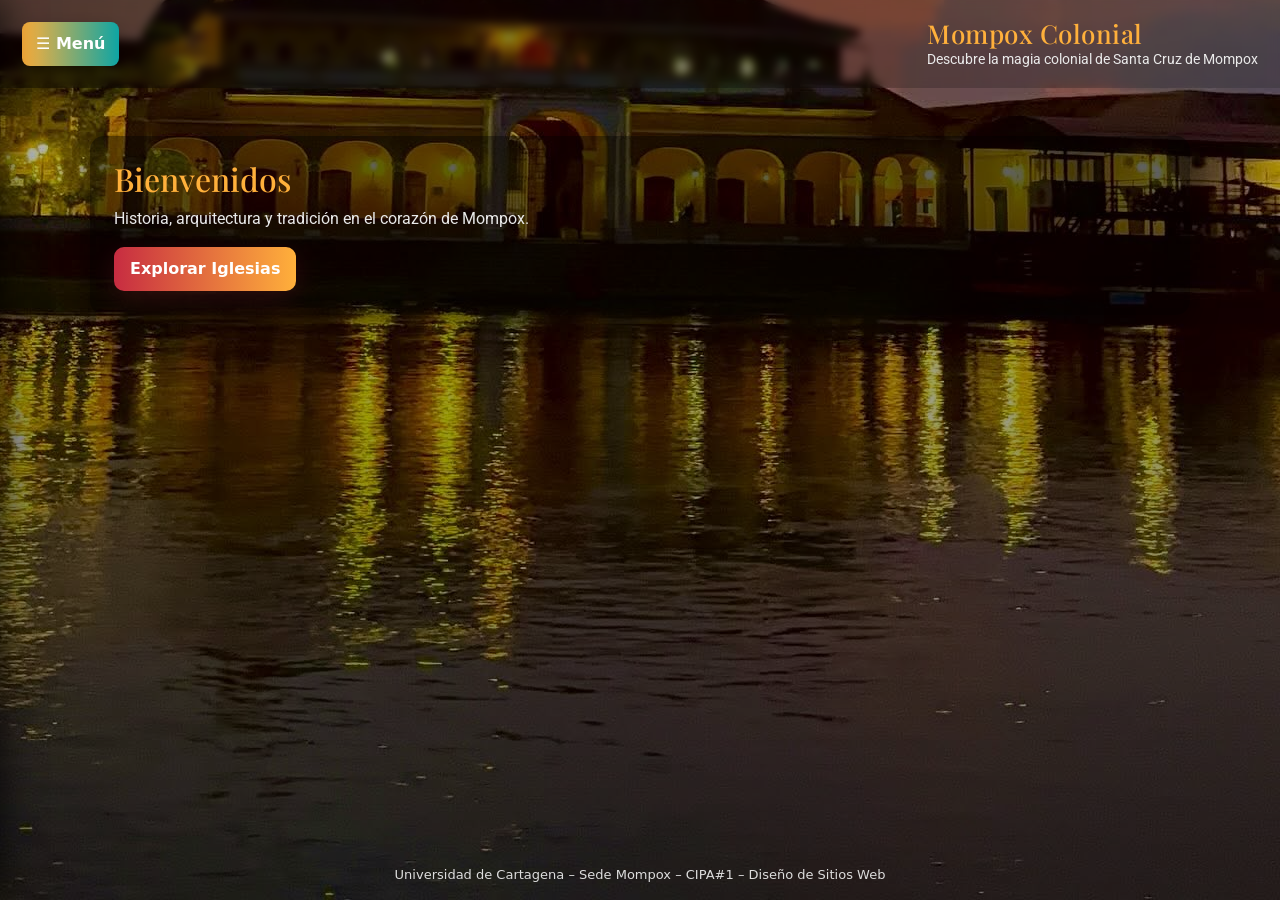
==== commit b4f0477a: "Add files via upload" ====
--- a/index.html
+++ b/index.html
@@ -1,188 +1,281 @@
 <!DOCTYPE html>
 <html lang="es">
 <head>
-  <meta charset="UTF-8">
+  <meta charset="UTF-8" />
   <title>Mompox Colonial</title>
-  <meta name="viewport" content="width=device-width, initial-scale=1.0">
-  <style>
-    body {
-      font-family: Arial, sans-serif;
-      text-align: center;
-      background-image: url("img/fondoprincipal.jpg");
-      background-size: cover;
-      background-position: center;
-      background-attachment: fixed;
-      color: white;
-      margin: 0;
-      padding: 0;
-    }
-    header {
-      background: rgba(0, 0, 0, 0.6);
-      padding: 20px;
-    }
-    h1, h2, h3 {
-      margin: 10px 0;
-    }
-    #menu, section {
-      display: none;
-      padding: 20px;
-      background: rgba(0, 0, 0, 0.6);
-      margin: 20px;
-      border-radius: 15px;
-      opacity: 0;
-      transition: opacity 0.8s ease-in-out;
-    }
-    #menu.active, section.active {
-      display: block;
-      opacity: 1;
-    }
-    button {
-      margin: 10px;
-      padding: 10px 20px;
-      font-size: 16px;
-      border-radius: 8px;
-      border: none;
-      cursor: pointer;
-      background-color: #f0a500;
-      color: white;
-      transition: 0.3s;
-    }
-    button:hover {
-      background-color: #d48806;
-    }
-    img {
-      width: 220px;
-      height: 150px;
-      margin: 10px;
-      border-radius: 10px;
-      box-shadow: 0 4px 8px rgba(0,0,0,0.5);
-    }
-    table {
-      width: 80%;
-      margin: 20px auto;
-      border-collapse: collapse;
-      background: white;
-      color: black;
-    }
-    th, td {
-      border: 1px solid #333;
-      padding: 10px;
-    }
-    video {
-      width: 80%;
-      max-width: 800px;
-      border-radius: 15px;
-      box-shadow: 0 4px 12px rgba(0,0,0,0.5);
-      margin: 20px auto;
-      display: block;
-    }
-    footer {
-      background: rgba(0, 0, 0, 0.8);
-      padding: 15px;
-      margin-top: 30px;
-      font-size: 14px;
-      color: #ccc;
-    }
-  </style>
-  <script>
-    function mostrarSeccion(id) {
-      document.querySelectorAll('section, #menu').forEach(s => {
-        s.classList.remove("active");
-      });
-      document.getElementById(id).classList.add("active");
-    }
-
-    window.onload = () => {
-      document.getElementById("menu").classList.add("active");
-    };
-  </script>
+  <meta name="viewport" content="width=device-width, initial-scale=1.0" />
+
+  <!-- Bootstrap (para modales y utilidades) -->
+  <link href="https://cdn.jsdelivr.net/npm/bootstrap@5.3.0/dist/css/bootstrap.min.css" rel="stylesheet">
+
+  <!-- Google Fonts (varias tipografías) -->
+  <link href="https://fonts.googleapis.com/css2?family=Montserrat:wght@400;700&family=Playfair+Display:wght@400;700&family=Roboto:wght@300;500&display=swap" rel="stylesheet">
+
+  <!-- estilos -->
+  <link rel="stylesheet" href="styles.css">
+
 </head>
 <body>
-  <header>
-    <h1>Mompox Colonial</h1>
-    <h2>Bienvenidos</h2>
-    <p>Descubre la magia colonial de Santa Cruz de Mompox, patrimonio cultural de la humanidad, llena de historia, arquitectura y tradición.</p>
-  </header>
-
-  <!-- Menú principal -->
-  <div id="menu">
-    <h2>Explora Mompox</h2>
-    <button onclick="mostrarSeccion('iglesias')">Iglesias</button>
-    <button onclick="mostrarSeccion('gastronomia')">Gastronomía</button>
-    <button onclick="mostrarSeccion('lugares')">Turismo y Lugares Emblemáticos</button>
-    <button onclick="mostrarSeccion('cultura')">Cultura y Tradiciones</button>
-    <button onclick="mostrarSeccion('cementerio')">Cementerio</button>
-    <button onclick="mostrarSeccion('video')">Video Turístico</button>
-    <a href="contacto.html"><button>Formulario de Contacto</button></a>
+  <!-- Video de fondo -->
+  <video id="bg-video" autoplay muted loop playsinline poster="img/fondoprincipal.jpg">
+    <source src="vid/videomompoxf.mp4" type="video/mp4">
+    <!-- Si hay otro nombre alternativo: -->
+    <!-- <source src="vid/videomompox.mp4" type="video/mp4"> -->
+    Tu navegador no soporta video de fondo.
+  </video>
+
+  <!-- Contenedor principal (sobre el video) -->
+  <div class="overlay"></div>
+  <div class="site-wrapper">
+    <header class="site-header">
+      <button id="menu-toggle" class="btn btn-menu" aria-label="Abrir menú">☰ Menú</button>
+      <div class="brand">
+        <h1 class="playfair">Mompox Colonial</h1>
+        <p class="montserrat">Descubre la magia colonial de Santa Cruz de Mompox</p>
+      </div>
+    </header>
+
+    <!-- Sidebar / Menú deslizable -->
+    <nav id="sidebar" class="sidebar">
+      <button id="close-sidebar" class="close-btn" aria-label="Cerrar menú">✕</button>
+      <h3 class="sidebar-title">Explora Mompox</h3>
+      <ul class="sidebar-list">
+        <li><a href="#" data-target="iglesias" class="nav-link">Iglesias</a></li>
+        <li><a href="#" data-target="gastronomia" class="nav-link">Gastronomía</a></li>
+        <li><a href="#" data-target="lugares" class="nav-link">Lugares Emblemáticos</a></li>
+        <li><a href="#" data-target="cultura" class="nav-link">Cultura y Tradiciones</a></li>
+        <li><a href="#" data-target="cementerio" class="nav-link">Cementerio</a></li>
+        <li><a href="#" data-target="video" class="nav-link">Video Turístico</a></li>
+        <li><a href="contacto.html" class="nav-link">Formulario de Contacto</a></li>
+      </ul>
+      <div class="sidebar-footer">
+        <small>Universidad de Cartagena – Sede Mompox – CIPA#1</small>
+      </div>
+    </nav>
+
+    <!-- Flecha regresar (aparece cuando se muestra una sección) -->
+    <button id="back-btn" class="back-btn" title="Regresar al menú" aria-label="Regresar">←</button>
+
+    <!-- Contenido: secciones -->
+    <main class="content">
+      <!-- MENU (pantalla principal con introducción) -->
+      <section id="home" class="panel active-panel">
+        <div class="hero-text">
+          <h2 class="playfair hero-title">Bienvenidos</h2>
+          <p class="roboto hero-sub">Historia, arquitectura y tradición en el corazón de Mompox.</p>
+          <button class="btn btn-primary btn-explore" data-target="iglesias">Explorar Iglesias</button>
+        </div>
+      </section>
+
+      <!-- IGLESIAS -->
+      <section id="iglesias" class="panel">
+        <div class="panel-inner">
+          <h2 class="playfair">Iglesias de Mompox</h2>
+          <p class="roboto">Majestuosas iglesias coloniales que reflejan historia y devoción.</p>
+
+          <div class="galeria">
+            <img src="img/concecion.jpg" alt="Iglesia de la Concepción" class="foto"
+                 data-title="Iglesia de la Concepción" data-desc="Fundada en ... (info de ejemplo). Horario: 8:00 - 17:00." data-contact="">
+            <img src="img/sanagustin.jpg" alt="San Agustín" class="foto"
+                 data-title="Iglesia San Agustín" data-desc="Construida en ... (info ejemplo). Entrada libre." data-contact="">
+            <img src="img/sanfrancisco.jpg" alt="San Francisco" class="foto"
+                 data-title="Iglesia San Francisco" data-desc="Obra del siglo ... (ejemplo)." data-contact="">
+            <img src="img/sanjuandedios.jpg" alt="San Juan de Dios" class="foto"
+                 data-title="San Juan de Dios" data-desc="Destaca por ... (ejemplo)." data-contact="">
+          </div>
+        </div>
+      </section>
+
+      <!-- GASTRONOMÍA -->
+      <section id="gastronomia" class="panel">
+        <div class="panel-inner">
+          <h2 class="playfair">Gastronomía de Mompox</h2>
+          <p class="roboto">Sabores locales: butifarra, queso de capa, dulces y más.</p>
+
+          <div class="galeria">
+            <img src="img/bahumada.jpg" alt="Butifarra Ahumada" class="foto"
+                 data-title="Butifarra Ahumada - 'Doña Rosa'" data-desc="Butifarra artesanal, especialidad local." data-contact="+57 300 000 0001">
+            <img src="img/quesodecapa.jpg" alt="Queso de Capa" class="foto"
+                 data-title="Queso de Capa - 'Quesos Mompox'" data-desc="Queso tradicional hecho a mano." data-contact="+57 300 000 0002">
+            <img src="img/dulcedelimon.jpg" alt="Dulce de Limón" class="foto"
+                 data-title="Dulce de Limón - 'La Dulcería'" data-desc="Postres artesanales y conservas." data-contact="+57 300 000 0003">
+            <img src="img/chichademaiz.jpg" alt="Chicha de Maíz" class="foto"
+                 data-title="Chicha de Maíz" data-desc="Bebida tradicional de la región." data-contact="+57 300 000 0004">
+          </div>
+        </div>
+      </section>
+
+      <!-- LUGARES -->
+      <section id="lugares" class="panel">
+        <div class="panel-inner">
+          <h2 class="playfair">Lugares Emblemáticos</h2>
+          <p class="roboto">Plaza, calles coloniales y el majestuoso río Magdalena.</p>
+
+          <div class="galeria">
+            <img src="img/plazabolivar.jpg" alt="Plaza de Bolívar" class="foto"
+                 data-title="Plaza de Bolívar" data-desc="Centro histórico y punto de encuentro." data-contact="">
+            <img src="img/callecolonial.jpg" alt="Calle Colonial" class="foto"
+                 data-title="Calle Colonial" data-desc="Recorre la arquitectura y murales." data-contact="">
+            <img src="img/riomagdalena.jpg" alt="Río Magdalena" class="foto"
+                 data-title="Río Magdalena" data-desc="Paseos en bote y atardeceres." data-contact="">
+          </div>
+        </div>
+      </section>
+
+      <!-- CULTURA -->
+      <section id="cultura" class="panel">
+        <div class="panel-inner">
+          <h2 class="playfair">Cultura y Tradiciones</h2>
+          <div class="galeria">
+            <img src="img/semanasanta.jpg" alt="Semana Santa" class="foto"
+                 data-title="Semana Santa" data-desc="Celebraciones religiosas y procesiones." data-contact="">
+            <img src="img/festivaljazz.jpg" alt="Festival de Jazz" class="foto"
+                 data-title="Festival de Jazz" data-desc="Eventos culturales y conciertos." data-contact="">
+            <img src="img/filigrana.jpg" alt="Filigrana" class="foto"
+                 data-title="Filigrana" data-desc="Artesanía en oro y plata, taller y ventas." data-contact="+57 300 000 0005">
+          </div>
+        </div>
+      </section>
+
+      <!-- CEMENTERIO -->
+      <section id="cementerio" class="panel">
+        <div class="panel-inner">
+          <h2 class="playfair">Cementerio de Mompox</h2>
+          <p class="roboto">Arquitectura y memoria: un recorrido histórico.</p>
+
+          <div class="galeria">
+            <img src="img/cementerio1.jpg" alt="Cementerio 1" class="foto"
+                 data-title="Cementerio de Mompox" data-desc="Panteones y esculturas históricas." data-contact="">
+            <img src="img/cementerio2.jpg" alt="Cementerio 2" class="foto"
+                 data-title="Sector histórico" data-desc="Lapidas y memoriales centenarios." data-contact="">
+          </div>
+        </div>
+      </section>
+
+      <!-- VIDEO -->
+      <section id="video" class="panel">
+        <div class="panel-inner">
+          <h2 class="playfair">Video Turístico</h2>
+          <video id="tour-video" controls playsinline>
+            <source src="vid/videomompoxf.mp4" type="video/mp4">
+            Tu navegador no soporta video.
+          </video>
+        </div>
+      </section>
+    </main>
+
+    <footer class="site-footer">
+      Universidad de Cartagena – Sede Mompox – CIPA#1 – Diseño de Sitios Web
+    </footer>
   </div>
 
-  <!-- Sección Iglesias -->
-  <section id="iglesias">
-    <h2>Iglesias de Mompox</h2>
-    <p>Mompox cuenta con majestuosas iglesias coloniales que reflejan su historia y tradición.</p>
-    <img src="img/concecion.jpg" alt="Iglesia de la Concepción">
-    <img src="img/sanagustin.jpg" alt="San Agustín">
-    <img src="img/sanfrancisco.jpg" alt="San Francisco">
-    <img src="img/sanjuandedios.jpg" alt="San Juan de Dios">
-    <img src="img/santabarbara.jpg" alt="Santa Bárbara">
-    <img src="img/santodomingo.jpg" alt="Santo Domingo">
-    <br>
-    <button onclick="mostrarSeccion('menu')">Regresar</button>
-  </section>
-
-  <!-- Sección Gastronomía -->
-  <section id="gastronomia">
-    <h2>Gastronomía de Mompox</h2>
-    <img src="img/bahumada.jpg" alt="Butifarra Ahumada">
-    <img src="img/quesodecapa.jpg" alt="Queso de Capa">
-    <img src="img/dulcedelimon.jpg" alt="Dulce de Limón">
-    <img src="img/chichademaiz.jpg" alt="Chicha de Maíz">
-    <img src="img/ksabe.jpg" alt="Casabe">
-    <br>
-    <button onclick="mostrarSeccion('menu')">Regresar</button>
-  </section>
-
-  <!-- Sección Lugares Emblemáticos -->
-  <section id="lugares">
-    <h2>Lugares Emblemáticos de Mompox</h2>
-    <img src="img/plazabolivar.jpg" alt="Plaza de Bolívar">
-    <img src="img/callecolonial.jpg" alt="Calle Colonial">
-    <img src="img/riomagdalena.jpg" alt="Río Magdalena">
-    <br>
-    <button onclick="mostrarSeccion('menu')">Regresar</button>
-  </section>
-
-  <!-- Sección Cultura -->
-  <section id="cultura">
-    <h2>Cultura y Tradiciones</h2>
-    <img src="img/semanasanta.jpg" alt="Semana Santa">
-    <img src="img/festivaljazz.jpg" alt="Festival de Jazz">
-    <img src="img/filigrana.jpg" alt="Filigrana">
-    <br>
-    <button onclick="mostrarSeccion('menu')">Regresar</button>
-  </section>
-
-  <!-- Sección Cementerio -->
-  <section id="cementerio">
-    <h2>Cementerio de Mompox</h2>
-    <img src="img/cementerio1.jpg" alt="Cementerio">
-    <img src="img/cementerio2.jpg" alt="Cementerio">
-    <br>
-    <button onclick="mostrarSeccion('menu')">Regresar</button>
-  </section>
-
-  <!-- Sección Video -->
-  <section id="video">
-    <h2>Video Turístico de Mompox</h2>
-    <video autoplay muted loop playsinline>
-      <source src="vid/videomompox.mp4" type="video/mp4">
-      Tu navegador no soporta la reproducción de video.
-    </video>
-    <button onclick="mostrarSeccion('menu')">Regresar</button>
-  </section>
-
-  <footer>
-    Universidad de Cartagena – Sede Mompox – CIPA#1 – Diseño de Sitios Web
-  </footer>
+  <!-- Modal para mostrar info de cada imagen -->
+  <div class="modal fade" id="infoModal" tabindex="-1" aria-labelledby="infoModalLabel" aria-hidden="true">
+    <div class="modal-dialog modal-dialog-centered">
+      <div class="modal-content">
+        <div class="modal-header">
+          <h5 class="modal-title" id="infoModalLabel">Título</h5>
+          <button type="button" class="btn-close" data-bs-dismiss="modal" aria-label="Cerrar"></button>
+        </div>
+        <div class="modal-body">
+          <p id="infoDesc">Descripción...</p>
+          <p id="infoContact" class="fw-bold"></p>
+        </div>
+        <div class="modal-footer">
+          <button type="button" class="btn btn-secondary" data-bs-dismiss="modal">Cerrar</button>
+        </div>
+      </div>
+    </div>
+  </div>
+
+  <!-- Bootstrap JS (modales) -->
+  <script src="https://cdn.jsdelivr.net/npm/bootstrap@5.3.0/dist/js/bootstrap.bundle.min.js"></script>
+
+  <!-- Script de navegación y comportamiento -->
+  <script>
+    // Elements
+    const sidebar = document.getElementById('sidebar');
+    const menuToggle = document.getElementById('menu-toggle');
+    const closeSidebar = document.getElementById('close-sidebar');
+    const navLinks = document.querySelectorAll('.nav-link[data-target], .btn-explore, .nav-link[data-target]');
+    const panels = document.querySelectorAll('.panel');
+    const backBtn = document.getElementById('back-btn');
+    const homePanel = document.getElementById('home');
+
+    // Abrir/Cerrar sidebar
+    menuToggle.addEventListener('click', () => {
+      sidebar.classList.add('open');
+      document.body.classList.add('no-scroll');
+    });
+    closeSidebar.addEventListener('click', () => {
+      sidebar.classList.remove('open');
+      document.body.classList.remove('no-scroll');
+    });
+
+    // Navegación entre secciones
+    document.querySelectorAll('[data-target]').forEach(elem => {
+      elem.addEventListener('click', (e) => {
+        e.preventDefault();
+        const id = elem.getAttribute('data-target');
+        showSection(id);
+        sidebar.classList.remove('open');
+        document.body.classList.remove('no-scroll');
+      });
+    });
+
+    function showSection(id) {
+      panels.forEach(p => p.classList.remove('active-panel'));
+      const target = document.getElementById(id);
+      if (target) {
+        target.classList.add('active-panel');
+        backBtn.style.display = 'inline-block';
+      } else {
+        homePanel.classList.add('active-panel');
+        backBtn.style.display = 'none';
+      }
+      // scroll top of content for mobile
+      window.scrollTo({ top: 0, behavior: 'smooth' });
+    }
+
+    // volver al menú principal (home)
+    backBtn.addEventListener('click', () => {
+      panels.forEach(p => p.classList.remove('active-panel'));
+      homePanel.classList.add('active-panel');
+      backBtn.style.display = 'none';
+    });
+
+    // Inicializar: mostrar home
+    document.addEventListener('DOMContentLoaded', () => {
+      panels.forEach(p => p.classList.remove('active-panel'));
+      homePanel.classList.add('active-panel');
+      backBtn.style.display = 'none';
+    });
+
+    // Modal info al hacer click en imagenes .foto
+    const infoModal = new bootstrap.Modal(document.getElementById('infoModal'));
+    document.querySelectorAll('.foto').forEach(img => {
+      img.addEventListener('click', () => {
+        const title = img.dataset.title || img.alt;
+        const desc = img.dataset.desc || 'Sin descripción.';
+        const contact = img.dataset.contact || '';
+        document.getElementById('infoModalLabel').textContent = title;
+        document.getElementById('infoDesc').textContent = desc;
+        const contactEl = document.getElementById('infoContact');
+        if (contact) {
+          contactEl.innerHTML = 'Contacto: ' + contact + ' <small class="text-muted">(número de ejemplo)</small>';
+          contactEl.style.display = 'block';
+        } else {
+          contactEl.style.display = 'none';
+        }
+        infoModal.show();
+      });
+    });
+
+    // Si el video de fondo no es soportado (por ejemplo mobile), mostrar poster.
+    const bgVideo = document.getElementById('bg-video');
+    bgVideo.addEventListener('error', () => {
+      document.querySelector('.overlay').style.background = 'url(img/fondoprincipal.jpg) center/cover no-repeat';
+    });
+  </script>
 </body>
 </html>
--- a/styles.css
+++ b/styles.css
@@ -0,0 +1,222 @@
+/* Reset minimal y variables de color */
+:root{
+  --accent-1: #ffb03b;    /* naranja cálido */
+  --accent-2: #c72c41;    /* rojo vino */
+  --accent-3: #0ea5a4;    /* turquesa */
+  --text-light: #ffffff;
+  --glass: rgba(0,0,0,0.45);
+}
+
+/* video fondo que cubre toda la pantalla */
+#bg-video{
+  position: fixed;
+  right: 0;
+  bottom: 0;
+  min-width: 100%;
+  min-height: 100%;
+  width: auto;
+  height: auto;
+  z-index: -2;
+  object-fit: cover;
+}
+
+/* overlay para oscurecer y mejorar legibilidad */
+.overlay{
+  position: fixed;
+  inset: 0;
+  background: linear-gradient(180deg, rgba(0,0,0,0.25), rgba(0,0,0,0.55));
+  z-index: -1;
+}
+
+/* Evitar scroll cuando se abre sidebar */
+.no-scroll{
+  overflow: hidden;
+}
+
+/* sitio */
+.site-wrapper{
+  min-height: 100vh;
+  display: flex;
+  flex-direction: column;
+  color: var(--text-light);
+}
+
+/* header */
+.site-header{
+  display: flex;
+  align-items: center;
+  justify-content: space-between;
+  padding: 18px 22px;
+  background: linear-gradient(90deg, rgba(0,0,0,0.35), rgba(0,0,0,0.15));
+  backdrop-filter: blur(4px);
+  position: sticky;
+  top: 0;
+  z-index: 40;
+}
+
+.brand h1{ font-family: 'Playfair Display', serif; margin:0; font-size: 26px; letter-spacing: 0.5px; color: var(--accent-1); }
+.brand p{ margin:0; font-size: 14px; font-family: 'Roboto', sans-serif; color: #eaeaea; }
+
+/* Botón menú */
+.btn-menu{
+  background: linear-gradient(90deg, var(--accent-1), var(--accent-3));
+  border: none;
+  color: white;
+  padding: 10px 14px;
+  border-radius: 8px;
+  font-weight: 600;
+  cursor: pointer;
+  box-shadow: 0 6px 18px rgba(0,0,0,0.25);
+}
+
+/* Sidebar */
+.sidebar{
+  position: fixed;
+  top: 0;
+  left: -320px;
+  width: 320px;
+  height: 100%;
+  background: linear-gradient(180deg, rgba(12,12,12,0.95), rgba(28,28,28,0.95));
+  padding: 24px;
+  z-index: 50;
+  transition: left 0.32s cubic-bezier(.2,.9,.3,1);
+  color: #fff;
+  box-shadow: 6px 0 30px rgba(0,0,0,0.6);
+  display: flex;
+  flex-direction: column;
+  gap: 12px;
+}
+.sidebar.open{ left: 0; }
+
+/* abrir via clase */
+.sidebar.open { left: 0; }
+
+.close-btn{
+  align-self: flex-end;
+  background: transparent;
+  border: none;
+  color: #fff;
+  font-size: 20px;
+}
+
+/* lista menu */
+.sidebar-title{ margin-top: 4px; font-family: 'Montserrat', sans-serif; color: var(--accent-2); }
+.sidebar-list{ list-style: none; padding: 0; margin: 12px 0; display:flex; flex-direction:column; gap:8px; }
+.sidebar-list .nav-link{
+  color: #fff;
+  text-decoration: none;
+  padding: 10px 12px;
+  border-radius: 8px;
+  background: linear-gradient(90deg, rgba(255,255,255,0.03), rgba(255,255,255,0.01));
+  transition: transform .18s ease, background .18s ease;
+}
+.sidebar-list .nav-link:hover{ transform: translateX(6px); background: linear-gradient(90deg, rgba(255,176,59,0.12), rgba(14,165,164,0.06)); }
+
+/* back button (flecha arriba) */
+.back-btn{
+  position: fixed;
+  top: 84px;
+  left: 16px;
+  z-index: 60;
+  display: none;
+  background: rgba(0,0,0,0.5);
+  border: none;
+  color: #fff;
+  font-size: 22px;
+  padding: 8px 12px;
+  border-radius: 8px;
+  box-shadow: 0 8px 20px rgba(0,0,0,0.25);
+}
+
+/* contenido principal */
+.content{
+  flex: 1;
+  padding: 36px 18px;
+  display: flex;
+  flex-direction: column;
+  align-items: center;
+}
+
+/* paneles */
+.panel{
+  display: none;
+  width: min(1100px, 96%);
+  background: rgba(0,0,0,0.45);
+  border-radius: 14px;
+  padding: 24px;
+  margin: 12px 0;
+  color: #fff;
+  box-shadow: 0 8px 28px rgba(0,0,0,0.45);
+}
+.panel.active-panel{ display: block; animation: fadeIn .35s ease; }
+
+/* títulos y tipografías */
+.playfair{ font-family: 'Playfair Display', serif; }
+.montserrat{ font-family: 'Montserrat', sans-serif; }
+.roboto{ font-family: 'Roboto', sans-serif; }
+
+.hero-title{ font-size: 32px; margin-bottom: 8px; color: var(--accent-1); }
+.hero-sub{ color: #e9e9e9; margin-bottom: 16px; }
+
+/* botones */
+.btn-primary{
+  background: linear-gradient(90deg, var(--accent-2), var(--accent-1));
+  border: none;
+  padding: 10px 16px;
+  border-radius: 10px;
+  color: #fff;
+  font-weight: 600;
+  box-shadow: 0 8px 26px rgba(199,44,65,0.18);
+}
+
+/* galería */
+.galeria{
+  display:flex;
+  flex-wrap:wrap;
+  gap: 14px;
+  justify-content: center;
+  margin-top: 16px;
+}
+.galeria img{
+  width: 220px;
+  height: 140px;
+  object-fit:cover;
+  border-radius: 10px;
+  box-shadow: 0 10px 20px rgba(0,0,0,0.45);
+  cursor: pointer;
+  transition: transform .28s ease, box-shadow .28s ease;
+  border: 3px solid rgba(255,255,255,0.03);
+}
+.galeria img:hover{ transform: translateY(-6px) scale(1.03); box-shadow: 0 16px 36px rgba(0,0,0,0.5); }
+
+/* video del tour dentro de sección */
+#tour-video{
+  width: 90%;
+  max-width: 900px;
+  border-radius: 12px;
+  margin-top: 12px;
+  box-shadow: 0 12px 36px rgba(0,0,0,0.6);
+}
+
+/* footer */
+.site-footer{
+  text-align:center;
+  padding: 16px;
+  font-size: 13px;
+  color: #ddd;
+}
+
+/* animación */
+@keyframes fadeIn{
+  from { transform: translateY(6px); opacity: 0; }
+  to { transform: translateY(0); opacity: 1; }
+}
+
+/* responsive */
+@media (max-width: 768px){
+  .sidebar{ width: 90%; left: -100%; }
+  .sidebar.open{ left: 0; }
+  .back-btn{ top: 72px; left: 10px; }
+  .galeria img { width: 46vw; height: 28vw; }
+}
+
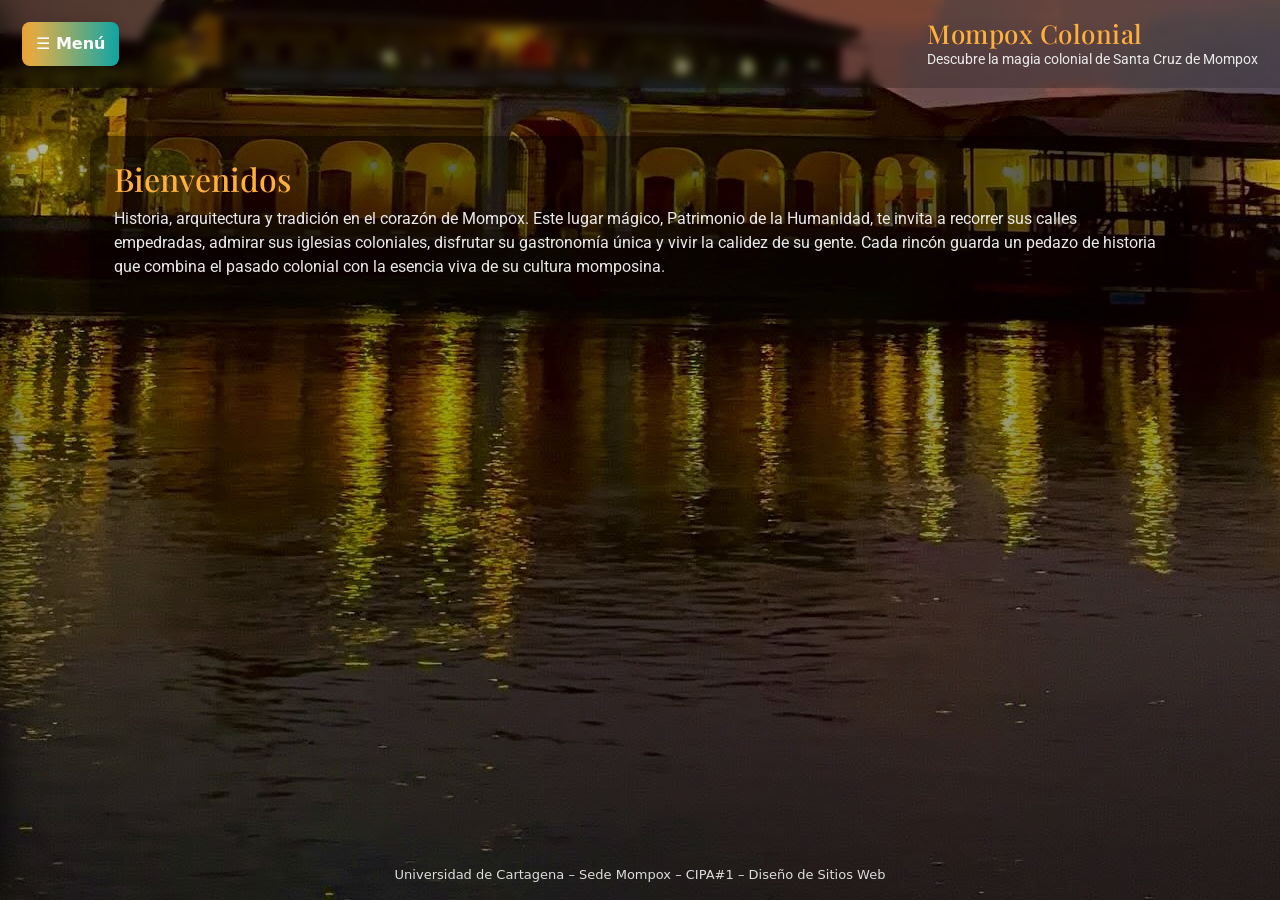
==== commit 4b7e974e: "Add files via upload actualizacion de  contacto index y style" ====
--- a/index.html
+++ b/index.html
@@ -19,8 +19,6 @@
   <!-- Video de fondo -->
   <video id="bg-video" autoplay muted loop playsinline poster="img/fondoprincipal.jpg">
     <source src="vid/videomompoxf.mp4" type="video/mp4">
-    <!-- Si hay otro nombre alternativo: -->
-    <!-- <source src="vid/videomompox.mp4" type="video/mp4"> -->
     Tu navegador no soporta video de fondo.
   </video>
 
@@ -62,8 +60,11 @@
       <section id="home" class="panel active-panel">
         <div class="hero-text">
           <h2 class="playfair hero-title">Bienvenidos</h2>
-          <p class="roboto hero-sub">Historia, arquitectura y tradición en el corazón de Mompox.</p>
-          <button class="btn btn-primary btn-explore" data-target="iglesias">Explorar Iglesias</button>
+          <p class="roboto hero-sub">
+            Historia, arquitectura y tradición en el corazón de Mompox.  
+            Este lugar mágico, Patrimonio de la Humanidad, te invita a recorrer sus calles empedradas, admirar sus iglesias coloniales, disfrutar su gastronomía única y vivir la calidez de su gente.  
+            Cada rincón guarda un pedazo de historia que combina el pasado colonial con la esencia viva de su cultura momposina.
+          </p>
         </div>
       </section>
 
@@ -147,7 +148,7 @@
             <img src="img/cementerio1.jpg" alt="Cementerio 1" class="foto"
                  data-title="Cementerio de Mompox" data-desc="Panteones y esculturas históricas." data-contact="">
             <img src="img/cementerio2.jpg" alt="Cementerio 2" class="foto"
-                 data-title="Sector histórico" data-desc="Lapidas y memoriales centenarios." data-contact="">
+                 data-title="Sector histórico" data-desc="Lápidas y memoriales centenarios." data-contact="">
           </div>
         </div>
       </section>
@@ -169,7 +170,7 @@
     </footer>
   </div>
 
-  <!-- Modal para mostrar info de cada imagen -->
+  <!-- Modal -->
   <div class="modal fade" id="infoModal" tabindex="-1" aria-labelledby="infoModalLabel" aria-hidden="true">
     <div class="modal-dialog modal-dialog-centered">
       <div class="modal-content">
@@ -188,21 +189,18 @@
     </div>
   </div>
 
-  <!-- Bootstrap JS (modales) -->
+  <!-- Bootstrap JS -->
   <script src="https://cdn.jsdelivr.net/npm/bootstrap@5.3.0/dist/js/bootstrap.bundle.min.js"></script>
 
-  <!-- Script de navegación y comportamiento -->
+  <!-- Script de navegación -->
   <script>
-    // Elements
     const sidebar = document.getElementById('sidebar');
     const menuToggle = document.getElementById('menu-toggle');
     const closeSidebar = document.getElementById('close-sidebar');
-    const navLinks = document.querySelectorAll('.nav-link[data-target], .btn-explore, .nav-link[data-target]');
     const panels = document.querySelectorAll('.panel');
     const backBtn = document.getElementById('back-btn');
     const homePanel = document.getElementById('home');
 
-    // Abrir/Cerrar sidebar
     menuToggle.addEventListener('click', () => {
       sidebar.classList.add('open');
       document.body.classList.add('no-scroll');
@@ -212,9 +210,8 @@
       document.body.classList.remove('no-scroll');
     });
 
-    // Navegación entre secciones
     document.querySelectorAll('[data-target]').forEach(elem => {
-      elem.addEventListener('click', (e) => {
+      elem.addEventListener('click', e => {
         e.preventDefault();
         const id = elem.getAttribute('data-target');
         showSection(id);
@@ -233,25 +230,21 @@
         homePanel.classList.add('active-panel');
         backBtn.style.display = 'none';
       }
-      // scroll top of content for mobile
       window.scrollTo({ top: 0, behavior: 'smooth' });
     }
 
-    // volver al menú principal (home)
     backBtn.addEventListener('click', () => {
       panels.forEach(p => p.classList.remove('active-panel'));
       homePanel.classList.add('active-panel');
       backBtn.style.display = 'none';
     });
 
-    // Inicializar: mostrar home
     document.addEventListener('DOMContentLoaded', () => {
       panels.forEach(p => p.classList.remove('active-panel'));
       homePanel.classList.add('active-panel');
       backBtn.style.display = 'none';
     });
 
-    // Modal info al hacer click en imagenes .foto
     const infoModal = new bootstrap.Modal(document.getElementById('infoModal'));
     document.querySelectorAll('.foto').forEach(img => {
       img.addEventListener('click', () => {
@@ -271,7 +264,6 @@
       });
     });
 
-    // Si el video de fondo no es soportado (por ejemplo mobile), mostrar poster.
     const bgVideo = document.getElementById('bg-video');
     bgVideo.addEventListener('error', () => {
       document.querySelector('.overlay').style.background = 'url(img/fondoprincipal.jpg) center/cover no-repeat';
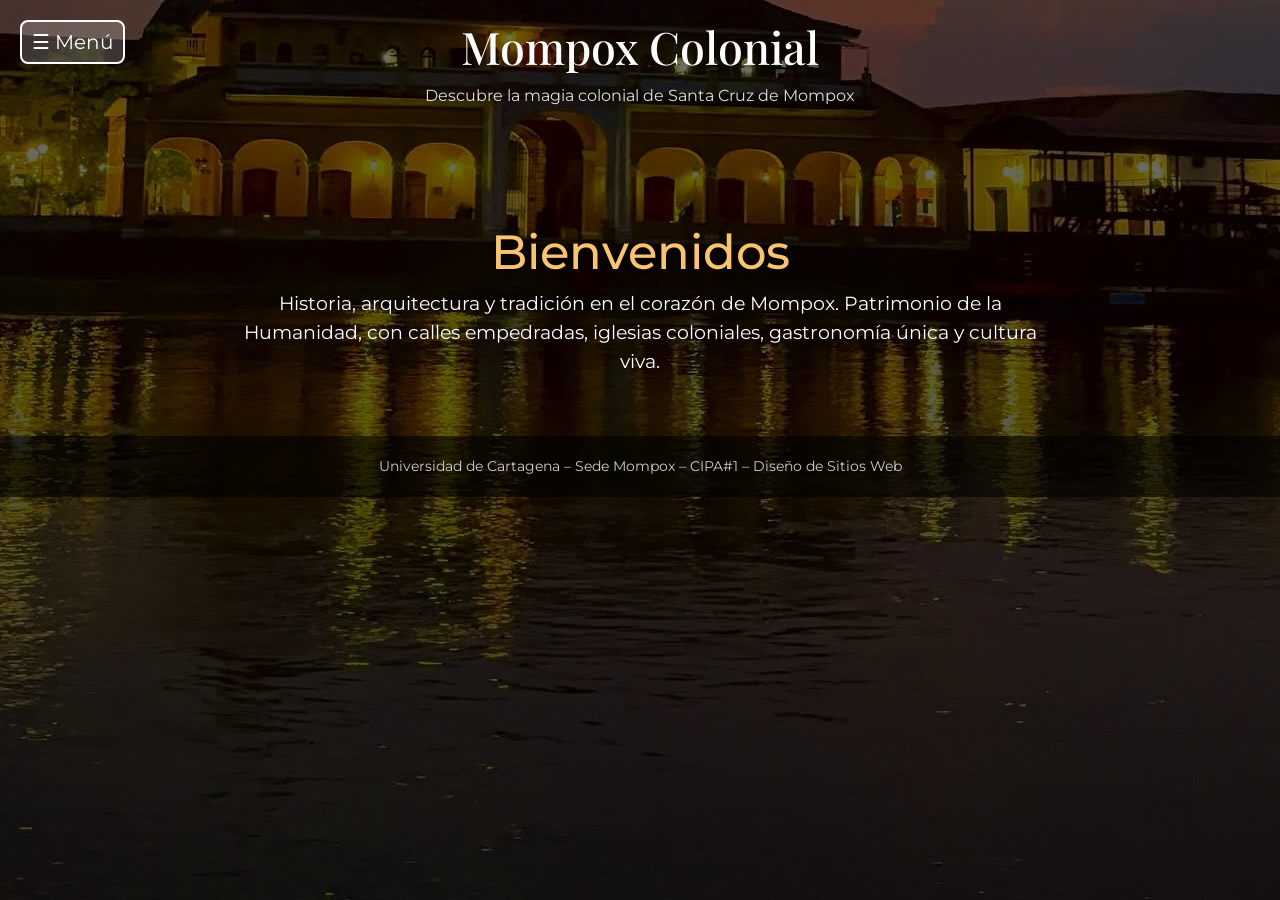
==== commit f22cb74c: "Add files via upload tercera actualizacion" ====
--- a/index.html
+++ b/index.html
@@ -4,46 +4,38 @@
   <meta charset="UTF-8" />
   <title>Mompox Colonial</title>
   <meta name="viewport" content="width=device-width, initial-scale=1.0" />
-
-  <!-- Bootstrap (para modales y utilidades) -->
   <link href="https://cdn.jsdelivr.net/npm/bootstrap@5.3.0/dist/css/bootstrap.min.css" rel="stylesheet">
-
-  <!-- Google Fonts (varias tipografías) -->
-  <link href="https://fonts.googleapis.com/css2?family=Montserrat:wght@400;700&family=Playfair+Display:wght@400;700&family=Roboto:wght@300;500&display=swap" rel="stylesheet">
-
-  <!-- estilos -->
+  <link href="https://fonts.googleapis.com/css2?family=Montserrat:wght@400;700&family=Playfair+Display:wght@400;700&family=Roboto:wght@300;500&family=Lora:wght@400;600&family=Poppins:wght@300;600&display=swap" rel="stylesheet">
   <link rel="stylesheet" href="styles.css">
-
 </head>
 <body>
-  <!-- Video de fondo -->
+  <!-- Video fondo -->
   <video id="bg-video" autoplay muted loop playsinline poster="img/fondoprincipal.jpg">
     <source src="vid/videomompoxf.mp4" type="video/mp4">
     Tu navegador no soporta video de fondo.
   </video>
-
-  <!-- Contenedor principal (sobre el video) -->
   <div class="overlay"></div>
+
   <div class="site-wrapper">
     <header class="site-header">
-      <button id="menu-toggle" class="btn btn-menu" aria-label="Abrir menú">☰ Menú</button>
+      <button id="menu-toggle" class="btn btn-menu">☰ Menú</button>
       <div class="brand">
         <h1 class="playfair">Mompox Colonial</h1>
         <p class="montserrat">Descubre la magia colonial de Santa Cruz de Mompox</p>
       </div>
     </header>
 
-    <!-- Sidebar / Menú deslizable -->
+    <!-- Sidebar -->
     <nav id="sidebar" class="sidebar">
-      <button id="close-sidebar" class="close-btn" aria-label="Cerrar menú">✕</button>
+      <button id="close-sidebar" class="close-btn">✕</button>
       <h3 class="sidebar-title">Explora Mompox</h3>
       <ul class="sidebar-list">
-        <li><a href="#" data-target="iglesias" class="nav-link">Iglesias</a></li>
-        <li><a href="#" data-target="gastronomia" class="nav-link">Gastronomía</a></li>
-        <li><a href="#" data-target="lugares" class="nav-link">Lugares Emblemáticos</a></li>
-        <li><a href="#" data-target="cultura" class="nav-link">Cultura y Tradiciones</a></li>
-        <li><a href="#" data-target="cementerio" class="nav-link">Cementerio</a></li>
-        <li><a href="#" data-target="video" class="nav-link">Video Turístico</a></li>
+        <li><a href="#" data-target="iglesias" data-color="#c0392b" class="nav-link">Iglesias</a></li>
+        <li><a href="#" data-target="gastronomia" data-color="#27ae60" class="nav-link">Gastronomía</a></li>
+        <li><a href="#" data-target="lugares" data-color="#2980b9" class="nav-link">Lugares Emblemáticos</a></li>
+        <li><a href="#" data-target="cultura" data-color="#8e44ad" class="nav-link">Cultura y Tradiciones</a></li>
+        <li><a href="#" data-target="cementerio" data-color="#7f8c8d" class="nav-link">Cementerio</a></li>
+        <li><a href="#" data-target="video" data-color="#f39c12" class="nav-link">Video Turístico</a></li>
         <li><a href="contacto.html" class="nav-link">Formulario de Contacto</a></li>
       </ul>
       <div class="sidebar-footer">
@@ -51,115 +43,90 @@
       </div>
     </nav>
 
-    <!-- Flecha regresar (aparece cuando se muestra una sección) -->
-    <button id="back-btn" class="back-btn" title="Regresar al menú" aria-label="Regresar">←</button>
-
-    <!-- Contenido: secciones -->
+    <button id="back-btn" class="back-btn">←</button>
+
     <main class="content">
-      <!-- MENU (pantalla principal con introducción) -->
+      <!-- HOME -->
       <section id="home" class="panel active-panel">
         <div class="hero-text">
           <h2 class="playfair hero-title">Bienvenidos</h2>
           <p class="roboto hero-sub">
             Historia, arquitectura y tradición en el corazón de Mompox.  
-            Este lugar mágico, Patrimonio de la Humanidad, te invita a recorrer sus calles empedradas, admirar sus iglesias coloniales, disfrutar su gastronomía única y vivir la calidez de su gente.  
-            Cada rincón guarda un pedazo de historia que combina el pasado colonial con la esencia viva de su cultura momposina.
+            Patrimonio de la Humanidad, con calles empedradas, iglesias coloniales, gastronomía única y cultura viva.
           </p>
         </div>
       </section>
 
       <!-- IGLESIAS -->
-      <section id="iglesias" class="panel">
-        <div class="panel-inner">
-          <h2 class="playfair">Iglesias de Mompox</h2>
-          <p class="roboto">Majestuosas iglesias coloniales que reflejan historia y devoción.</p>
-
-          <div class="galeria">
-            <img src="img/concecion.jpg" alt="Iglesia de la Concepción" class="foto"
-                 data-title="Iglesia de la Concepción" data-desc="Fundada en ... (info de ejemplo). Horario: 8:00 - 17:00." data-contact="">
-            <img src="img/sanagustin.jpg" alt="San Agustín" class="foto"
-                 data-title="Iglesia San Agustín" data-desc="Construida en ... (info ejemplo). Entrada libre." data-contact="">
-            <img src="img/sanfrancisco.jpg" alt="San Francisco" class="foto"
-                 data-title="Iglesia San Francisco" data-desc="Obra del siglo ... (ejemplo)." data-contact="">
-            <img src="img/sanjuandedios.jpg" alt="San Juan de Dios" class="foto"
-                 data-title="San Juan de Dios" data-desc="Destaca por ... (ejemplo)." data-contact="">
+      <section id="iglesias" class="panel iglesias-panel">
+        <div class="panel-inner">
+          <h2>Iglesias de Mompox</h2>
+          <p>Las iglesias de Mompox son testigos silenciosos del pasado colonial y la fe de su pueblo. Cada una posee una arquitectura única y detalles artísticos que reflejan siglos de historia.</p>
+          <div class="galeria">
+            <img src="img/concecion.jpg" data-title="Iglesia de la Concepción" data-desc="Fundada en el siglo XVII, la Iglesia de la Concepción es una de las más representativas de Mompox. Su fachada blanca y dorada destaca en el paisaje urbano, mientras que su interior guarda altares tallados en madera y piezas de arte religioso. Es un lugar de profunda devoción y belleza arquitectónica." class="foto">
+            <img src="img/sanagustin.jpg" data-title="Iglesia San Agustín" data-desc="Construida en el siglo XVIII, la Iglesia San Agustín es conocida por su imponente campanario y su retablo barroco en pan de oro. Su historia está ligada a las comunidades religiosas que formaron parte del desarrollo social y espiritual de Mompox. Actualmente sigue siendo un punto de encuentro para fieles y turistas." class="foto">
+            <img src="img/sanfrancisco.jpg" data-title="Iglesia San Francisco" data-desc="La Iglesia San Francisco es un emblema del estilo colonial puro. Su estructura conserva los materiales originales de su construcción, con paredes gruesas y techos de madera. Además, su convento adyacente alberga relatos sobre la vida religiosa del período virreinal." class="foto">
+            <img src="img/sanjuandedios.jpg" data-title="Iglesia San Juan de Dios" data-desc="Esta iglesia, situada junto al antiguo hospital, fue construida en el siglo XVII. Destaca por su retablo principal tallado en madera y por ser símbolo del servicio religioso a los enfermos y peregrinos. Su entorno evoca serenidad y espiritualidad." class="foto">
           </div>
         </div>
       </section>
 
       <!-- GASTRONOMÍA -->
-      <section id="gastronomia" class="panel">
-        <div class="panel-inner">
-          <h2 class="playfair">Gastronomía de Mompox</h2>
-          <p class="roboto">Sabores locales: butifarra, queso de capa, dulces y más.</p>
-
-          <div class="galeria">
-            <img src="img/bahumada.jpg" alt="Butifarra Ahumada" class="foto"
-                 data-title="Butifarra Ahumada - 'Doña Rosa'" data-desc="Butifarra artesanal, especialidad local." data-contact="+57 300 000 0001">
-            <img src="img/quesodecapa.jpg" alt="Queso de Capa" class="foto"
-                 data-title="Queso de Capa - 'Quesos Mompox'" data-desc="Queso tradicional hecho a mano." data-contact="+57 300 000 0002">
-            <img src="img/dulcedelimon.jpg" alt="Dulce de Limón" class="foto"
-                 data-title="Dulce de Limón - 'La Dulcería'" data-desc="Postres artesanales y conservas." data-contact="+57 300 000 0003">
-            <img src="img/chichademaiz.jpg" alt="Chicha de Maíz" class="foto"
-                 data-title="Chicha de Maíz" data-desc="Bebida tradicional de la región." data-contact="+57 300 000 0004">
+      <section id="gastronomia" class="panel gastronomia-panel">
+        <div class="panel-inner">
+          <h2>Gastronomía de Mompox</h2>
+          <p>La gastronomía momposina es una fusión de tradición, sabor y herencia cultural. En cada plato se saborea la historia del Magdalena Medio.  
+          Para reservas y pedidos puedes comunicarte al número <strong>+57 310 456 7890</strong>.</p>
+          <div class="galeria">
+            <img src="img/bahumada.jpg" data-title="Butifarra Ahumada" data-desc="Preparación artesanal de carne molida y especias, envuelta en tripa natural y cocida lentamente al vapor antes de ser ahumada. Es una delicia tradicional servida con limón y yuca." class="foto">
+            <img src="img/quesodecapa.jpg" data-title="Queso de Capa" data-desc="Producto típico hecho a mano con técnicas antiguas transmitidas de generación en generación. Su textura suave y sabor ligeramente salado lo hacen ideal para acompañar arepas y dulces locales." class="foto">
+            <img src="img/dulcedelimon.jpg" data-title="Dulce de Limón" data-desc="Deliciosos dulces artesanales preparados con frutas frescas, azúcar y la paciencia de las manos momposinas. Su aroma y sabor son un símbolo de hospitalidad en cada casa." class="foto">
           </div>
         </div>
       </section>
 
       <!-- LUGARES -->
-      <section id="lugares" class="panel">
-        <div class="panel-inner">
-          <h2 class="playfair">Lugares Emblemáticos</h2>
-          <p class="roboto">Plaza, calles coloniales y el majestuoso río Magdalena.</p>
-
-          <div class="galeria">
-            <img src="img/plazabolivar.jpg" alt="Plaza de Bolívar" class="foto"
-                 data-title="Plaza de Bolívar" data-desc="Centro histórico y punto de encuentro." data-contact="">
-            <img src="img/callecolonial.jpg" alt="Calle Colonial" class="foto"
-                 data-title="Calle Colonial" data-desc="Recorre la arquitectura y murales." data-contact="">
-            <img src="img/riomagdalena.jpg" alt="Río Magdalena" class="foto"
-                 data-title="Río Magdalena" data-desc="Paseos en bote y atardeceres." data-contact="">
+      <section id="lugares" class="panel lugares-panel">
+        <div class="panel-inner">
+          <h2>Lugares Emblemáticos</h2>
+          <p>Calles coloniales, plazas y el majestuoso río Magdalena conforman el paisaje histórico que define a Mompox como una joya del Caribe colombiano.</p>
+          <div class="galeria">
+            <img src="img/plazabolivar.jpg" data-title="Plaza de Bolívar" data-desc="Centro histórico y punto de encuentro donde se celebran festividades y eventos culturales. Rodeada de edificaciones coloniales, es ideal para recorrer al atardecer." class="foto">
+            <img src="img/riomagdalena.jpg" data-title="Río Magdalena" data-desc="El río que dio vida a Mompox, testigo del comercio, la cultura y los viajes que moldearon su historia. Sus paseos fluviales ofrecen vistas inigualables de la ciudad." class="foto">
           </div>
         </div>
       </section>
 
       <!-- CULTURA -->
-      <section id="cultura" class="panel">
-        <div class="panel-inner">
-          <h2 class="playfair">Cultura y Tradiciones</h2>
-          <div class="galeria">
-            <img src="img/semanasanta.jpg" alt="Semana Santa" class="foto"
-                 data-title="Semana Santa" data-desc="Celebraciones religiosas y procesiones." data-contact="">
-            <img src="img/festivaljazz.jpg" alt="Festival de Jazz" class="foto"
-                 data-title="Festival de Jazz" data-desc="Eventos culturales y conciertos." data-contact="">
-            <img src="img/filigrana.jpg" alt="Filigrana" class="foto"
-                 data-title="Filigrana" data-desc="Artesanía en oro y plata, taller y ventas." data-contact="+57 300 000 0005">
+      <section id="cultura" class="panel cultura-panel">
+        <div class="panel-inner">
+          <h2>Cultura y Tradiciones</h2>
+          <p>La cultura momposina se expresa en su música, procesiones, festivales y oficios artesanales. Cada evento mantiene viva la identidad y el orgullo de su gente.</p>
+          <div class="galeria">
+            <img src="img/semanasanta.jpg" data-title="Semana Santa" data-desc="Celebración declarada Patrimonio Cultural Inmaterial de la Nación. Las procesiones, acompañadas por bandas y velas, crean un ambiente de respeto, silencio y fe." class="foto">
+            <img src="img/festivaljazz.jpg" data-title="Festival de Jazz" data-desc="Evento cultural que reúne a músicos nacionales e internacionales en escenarios coloniales. Una mezcla perfecta entre historia, arte y melodías del mundo." class="foto">
           </div>
         </div>
       </section>
 
       <!-- CEMENTERIO -->
-      <section id="cementerio" class="panel">
-        <div class="panel-inner">
-          <h2 class="playfair">Cementerio de Mompox</h2>
-          <p class="roboto">Arquitectura y memoria: un recorrido histórico.</p>
-
-          <div class="galeria">
-            <img src="img/cementerio1.jpg" alt="Cementerio 1" class="foto"
-                 data-title="Cementerio de Mompox" data-desc="Panteones y esculturas históricas." data-contact="">
-            <img src="img/cementerio2.jpg" alt="Cementerio 2" class="foto"
-                 data-title="Sector histórico" data-desc="Lápidas y memoriales centenarios." data-contact="">
+      <section id="cementerio" class="panel cementerio-panel">
+        <div class="panel-inner">
+          <h2>Cementerio de Mompox</h2>
+          <p>El Cementerio de Mompox es una joya arquitectónica que combina arte, historia y memoria. Sus esculturas y mausoleos cuentan las historias de familias ilustres y personajes anónimos.</p>
+          <div class="galeria">
+            <img src="img/cementerio1.jpg" data-title="Cementerio Principal" data-desc="Conocido por sus tumbas blancas y esculturas en mármol, es considerado uno de los cementerios más bellos del país. Su atmósfera de paz invita a la reflexión." class="foto">
+            <img src="img/cementerio2.jpg" data-title="Sector Antiguo" data-desc="Zona donde descansan los restos de los primeros pobladores de la ciudad. Las lápidas y criptas conservan inscripciones centenarias y obras de arte funerario." class="foto">
           </div>
         </div>
       </section>
 
       <!-- VIDEO -->
-      <section id="video" class="panel">
-        <div class="panel-inner">
-          <h2 class="playfair">Video Turístico</h2>
-          <video id="tour-video" controls playsinline>
+      <section id="video" class="panel video-panel">
+        <div class="panel-inner">
+          <h2>Video Turístico</h2>
+          <video id="tour-video" controls>
             <source src="vid/videomompoxf.mp4" type="video/mp4">
-            Tu navegador no soporta video.
           </video>
         </div>
       </section>
@@ -170,29 +137,26 @@
     </footer>
   </div>
 
-  <!-- Modal -->
-  <div class="modal fade" id="infoModal" tabindex="-1" aria-labelledby="infoModalLabel" aria-hidden="true">
-    <div class="modal-dialog modal-dialog-centered">
-      <div class="modal-content">
-        <div class="modal-header">
-          <h5 class="modal-title" id="infoModalLabel">Título</h5>
-          <button type="button" class="btn-close" data-bs-dismiss="modal" aria-label="Cerrar"></button>
-        </div>
-        <div class="modal-body">
-          <p id="infoDesc">Descripción...</p>
-          <p id="infoContact" class="fw-bold"></p>
-        </div>
-        <div class="modal-footer">
-          <button type="button" class="btn btn-secondary" data-bs-dismiss="modal">Cerrar</button>
+  <!-- Modal mejorado -->
+  <div class="modal fade" id="infoModal" tabindex="-1">
+    <div class="modal-dialog modal-dialog-centered modal-lg">
+      <div class="modal-content bg-dark text-light">
+        <div class="modal-header border-secondary">
+          <h5 class="modal-title" id="infoModalLabel"></h5>
+          <button type="button" class="btn-close btn-close-white" data-bs-dismiss="modal"></button>
+        </div>
+        <div class="modal-body text-center">
+          <img id="infoImage" class="img-fluid rounded shadow mb-3" style="max-height:400px;">
+          <p id="infoDesc" class="mt-2"></p>
+        </div>
+        <div class="modal-footer border-secondary">
+          <button type="button" class="btn btn-outline-light" data-bs-dismiss="modal">Cerrar</button>
         </div>
       </div>
     </div>
   </div>
 
-  <!-- Bootstrap JS -->
   <script src="https://cdn.jsdelivr.net/npm/bootstrap@5.3.0/dist/js/bootstrap.bundle.min.js"></script>
-
-  <!-- Script de navegación -->
   <script>
     const sidebar = document.getElementById('sidebar');
     const menuToggle = document.getElementById('menu-toggle');
@@ -200,73 +164,42 @@
     const panels = document.querySelectorAll('.panel');
     const backBtn = document.getElementById('back-btn');
     const homePanel = document.getElementById('home');
-
-    menuToggle.addEventListener('click', () => {
-      sidebar.classList.add('open');
-      document.body.classList.add('no-scroll');
-    });
-    closeSidebar.addEventListener('click', () => {
-      sidebar.classList.remove('open');
-      document.body.classList.remove('no-scroll');
-    });
-
-    document.querySelectorAll('[data-target]').forEach(elem => {
-      elem.addEventListener('click', e => {
+    const overlay = document.querySelector('.overlay');
+
+    menuToggle.addEventListener('click', () => sidebar.classList.add('open'));
+    closeSidebar.addEventListener('click', () => sidebar.classList.remove('open'));
+
+    // Mostrar secciones y cambiar color según categoría
+    document.querySelectorAll('.nav-link[data-target]').forEach(link => {
+      link.addEventListener('click', e => {
         e.preventDefault();
-        const id = elem.getAttribute('data-target');
-        showSection(id);
+        const targetId = link.dataset.target;
+        const color = link.dataset.color || '#ffb03b';
+        overlay.style.background = `linear-gradient(180deg, ${color}80, rgba(0,0,0,0.6))`;
+        panels.forEach(p => p.classList.remove('active-panel'));
+        document.getElementById(targetId).classList.add('active-panel');
         sidebar.classList.remove('open');
-        document.body.classList.remove('no-scroll');
+        backBtn.style.display = 'inline-block';
+        window.scrollTo({ top: 0, behavior: 'smooth' });
       });
     });
-
-    function showSection(id) {
-      panels.forEach(p => p.classList.remove('active-panel'));
-      const target = document.getElementById(id);
-      if (target) {
-        target.classList.add('active-panel');
-        backBtn.style.display = 'inline-block';
-      } else {
-        homePanel.classList.add('active-panel');
-        backBtn.style.display = 'none';
-      }
-      window.scrollTo({ top: 0, behavior: 'smooth' });
-    }
 
     backBtn.addEventListener('click', () => {
       panels.forEach(p => p.classList.remove('active-panel'));
       homePanel.classList.add('active-panel');
+      overlay.style.background = 'linear-gradient(180deg, rgba(0,0,0,0.25), rgba(0,0,0,0.55))';
       backBtn.style.display = 'none';
     });
 
-    document.addEventListener('DOMContentLoaded', () => {
-      panels.forEach(p => p.classList.remove('active-panel'));
-      homePanel.classList.add('active-panel');
-      backBtn.style.display = 'none';
-    });
-
+    // Modal de imagen e info
     const infoModal = new bootstrap.Modal(document.getElementById('infoModal'));
     document.querySelectorAll('.foto').forEach(img => {
       img.addEventListener('click', () => {
-        const title = img.dataset.title || img.alt;
-        const desc = img.dataset.desc || 'Sin descripción.';
-        const contact = img.dataset.contact || '';
-        document.getElementById('infoModalLabel').textContent = title;
-        document.getElementById('infoDesc').textContent = desc;
-        const contactEl = document.getElementById('infoContact');
-        if (contact) {
-          contactEl.innerHTML = 'Contacto: ' + contact + ' <small class="text-muted">(número de ejemplo)</small>';
-          contactEl.style.display = 'block';
-        } else {
-          contactEl.style.display = 'none';
-        }
+        document.getElementById('infoModalLabel').textContent = img.dataset.title;
+        document.getElementById('infoImage').src = img.src;
+        document.getElementById('infoDesc').textContent = img.dataset.desc;
         infoModal.show();
       });
-    });
-
-    const bgVideo = document.getElementById('bg-video');
-    bgVideo.addEventListener('error', () => {
-      document.querySelector('.overlay').style.background = 'url(img/fondoprincipal.jpg) center/cover no-repeat';
     });
   </script>
 </body>
--- a/styles.css
+++ b/styles.css
@@ -1,222 +1,269 @@
-/* Reset minimal y variables de color */
-:root{
-  --accent-1: #ffb03b;    /* naranja cálido */
-  --accent-2: #c72c41;    /* rojo vino */
-  --accent-3: #0ea5a4;    /* turquesa */
-  --text-light: #ffffff;
-  --glass: rgba(0,0,0,0.45);
-}
-
-/* video fondo que cubre toda la pantalla */
-#bg-video{
+/* ------------------------------ */
+/* FUENTES Y ESTILOS BASE */
+/* ------------------------------ */
+body, html {
+  margin: 0;
+  padding: 0;
+  height: 100%;
+  font-family: 'Montserrat', sans-serif;
+  color: #fff;
+  overflow-x: hidden;
+}
+
+/* ------------------------------ */
+/* VIDEO DE FONDO */
+/* ------------------------------ */
+#bg-video {
   position: fixed;
   right: 0;
   bottom: 0;
   min-width: 100%;
   min-height: 100%;
-  width: auto;
-  height: auto;
   z-index: -2;
   object-fit: cover;
-}
-
-/* overlay para oscurecer y mejorar legibilidad */
-.overlay{
-  position: fixed;
-  inset: 0;
+  filter: brightness(60%);
+}
+
+.overlay {
+  position: fixed;
+  top: 0;
+  left: 0;
+  width: 100%;
+  height: 100%;
   background: linear-gradient(180deg, rgba(0,0,0,0.25), rgba(0,0,0,0.55));
   z-index: -1;
-}
-
-/* Evitar scroll cuando se abre sidebar */
-.no-scroll{
-  overflow: hidden;
-}
-
-/* sitio */
-.site-wrapper{
-  min-height: 100vh;
+  transition: background 0.8s ease;
+}
+
+/* ------------------------------ */
+/* CABECERA Y BOTÓN DE MENÚ */
+/* ------------------------------ */
+.site-header {
+  text-align: center;
+  padding: 20px 10px;
+  position: relative;
+}
+
+.btn-menu {
+  position: absolute;
+  top: 20px;
+  left: 20px;
+  background: rgba(255,255,255,0.2);
+  border: 2px solid #fff;
+  color: #fff;
+  font-size: 20px;
+  padding: 5px 10px;
+  border-radius: 8px;
+  transition: all 0.3s ease;
+}
+
+.btn-menu:hover {
+  background: #fff;
+  color: #000;
+}
+
+.brand h1 {
+  font-family: 'Playfair Display', serif;
+  font-size: 2.8rem;
+  margin-bottom: 10px;
+}
+
+.brand p {
+  font-family: 'Montserrat', sans-serif;
+  font-size: 1rem;
+  color: #ddd;
+}
+
+/* ------------------------------ */
+/* SIDEBAR */
+/* ------------------------------ */
+.sidebar {
+  position: fixed;
+  top: 0;
+  left: -280px;
+  width: 260px;
+  height: 100%;
+  background: rgba(0,0,0,0.9);
+  backdrop-filter: blur(6px);
+  transition: left 0.4s ease;
+  padding: 25px;
+  z-index: 999;
+}
+
+.sidebar.open {
+  left: 0;
+}
+
+.close-btn {
+  background: none;
+  border: none;
+  color: #fff;
+  font-size: 22px;
+  float: right;
+  cursor: pointer;
+}
+
+.sidebar-title {
+  margin-top: 30px;
+  font-size: 1.3rem;
+  text-align: center;
+  font-weight: bold;
+  color: #f8c471;
+}
+
+.sidebar-list {
+  list-style: none;
+  padding: 0;
+  margin-top: 20px;
+}
+
+.sidebar-list li {
+  margin-bottom: 15px;
+}
+
+.sidebar-list a {
+  color: #eee;
+  text-decoration: none;
+  font-size: 1rem;
+  transition: color 0.3s ease;
+}
+
+.sidebar-list a:hover {
+  color: #f39c12;
+}
+
+.sidebar-footer {
+  position: absolute;
+  bottom: 20px;
+  left: 25px;
+  right: 25px;
+  font-size: 0.75rem;
+  color: #bbb;
+  text-align: center;
+}
+
+/* ------------------------------ */
+/* PANEL PRINCIPAL */
+/* ------------------------------ */
+.content {
+  text-align: center;
+  margin-top: 60px;
+  padding: 20px;
+}
+
+.panel {
+  display: none;
+  animation: fadeIn 1s ease;
+}
+
+.panel.active-panel {
+  display: block;
+}
+
+.hero-title {
+  font-size: 3rem;
+  color: #f8c471;
+  text-shadow: 2px 2px 10px #000;
+}
+
+.hero-sub {
+  font-size: 1.2rem;
+  color: #fff;
+  max-width: 800px;
+  margin: 0 auto;
+}
+
+.galeria {
   display: flex;
-  flex-direction: column;
-  color: var(--text-light);
-}
-
-/* header */
-.site-header{
-  display: flex;
-  align-items: center;
-  justify-content: space-between;
-  padding: 18px 22px;
-  background: linear-gradient(90deg, rgba(0,0,0,0.35), rgba(0,0,0,0.15));
-  backdrop-filter: blur(4px);
-  position: sticky;
-  top: 0;
-  z-index: 40;
-}
-
-.brand h1{ font-family: 'Playfair Display', serif; margin:0; font-size: 26px; letter-spacing: 0.5px; color: var(--accent-1); }
-.brand p{ margin:0; font-size: 14px; font-family: 'Roboto', sans-serif; color: #eaeaea; }
-
-/* Botón menú */
-.btn-menu{
-  background: linear-gradient(90deg, var(--accent-1), var(--accent-3));
-  border: none;
-  color: white;
-  padding: 10px 14px;
+  flex-wrap: wrap;
+  justify-content: center;
+  gap: 15px;
+  margin-top: 20px;
+}
+
+.galeria img {
+  width: 220px;
+  height: 160px;
+  object-fit: cover;
+  border-radius: 10px;
+  border: 2px solid #fff;
+  cursor: pointer;
+  transition: transform 0.3s ease, box-shadow 0.3s ease;
+}
+
+.galeria img:hover {
+  transform: scale(1.05);
+  box-shadow: 0 0 15px rgba(255,255,255,0.6);
+}
+
+/* ------------------------------ */
+/* BOTÓN DE VOLVER */
+/* ------------------------------ */
+.back-btn {
+  position: fixed;
+  top: 25px;
+  right: 25px;
+  background: rgba(255,255,255,0.2);
+  border: 2px solid #fff;
+  color: #fff;
+  font-size: 18px;
   border-radius: 8px;
-  font-weight: 600;
+  padding: 6px 12px;
   cursor: pointer;
-  box-shadow: 0 6px 18px rgba(0,0,0,0.25);
-}
-
-/* Sidebar */
-.sidebar{
-  position: fixed;
-  top: 0;
-  left: -320px;
-  width: 320px;
-  height: 100%;
-  background: linear-gradient(180deg, rgba(12,12,12,0.95), rgba(28,28,28,0.95));
-  padding: 24px;
-  z-index: 50;
-  transition: left 0.32s cubic-bezier(.2,.9,.3,1);
-  color: #fff;
-  box-shadow: 6px 0 30px rgba(0,0,0,0.6);
-  display: flex;
-  flex-direction: column;
-  gap: 12px;
-}
-.sidebar.open{ left: 0; }
-
-/* abrir via clase */
-.sidebar.open { left: 0; }
-
-.close-btn{
-  align-self: flex-end;
-  background: transparent;
-  border: none;
-  color: #fff;
-  font-size: 20px;
-}
-
-/* lista menu */
-.sidebar-title{ margin-top: 4px; font-family: 'Montserrat', sans-serif; color: var(--accent-2); }
-.sidebar-list{ list-style: none; padding: 0; margin: 12px 0; display:flex; flex-direction:column; gap:8px; }
-.sidebar-list .nav-link{
-  color: #fff;
-  text-decoration: none;
-  padding: 10px 12px;
-  border-radius: 8px;
-  background: linear-gradient(90deg, rgba(255,255,255,0.03), rgba(255,255,255,0.01));
-  transition: transform .18s ease, background .18s ease;
-}
-.sidebar-list .nav-link:hover{ transform: translateX(6px); background: linear-gradient(90deg, rgba(255,176,59,0.12), rgba(14,165,164,0.06)); }
-
-/* back button (flecha arriba) */
-.back-btn{
-  position: fixed;
-  top: 84px;
-  left: 16px;
-  z-index: 60;
   display: none;
-  background: rgba(0,0,0,0.5);
-  border: none;
-  color: #fff;
-  font-size: 22px;
-  padding: 8px 12px;
-  border-radius: 8px;
-  box-shadow: 0 8px 20px rgba(0,0,0,0.25);
-}
-
-/* contenido principal */
-.content{
-  flex: 1;
-  padding: 36px 18px;
-  display: flex;
-  flex-direction: column;
-  align-items: center;
-}
-
-/* paneles */
-.panel{
-  display: none;
-  width: min(1100px, 96%);
-  background: rgba(0,0,0,0.45);
-  border-radius: 14px;
-  padding: 24px;
-  margin: 12px 0;
-  color: #fff;
-  box-shadow: 0 8px 28px rgba(0,0,0,0.45);
-}
-.panel.active-panel{ display: block; animation: fadeIn .35s ease; }
-
-/* títulos y tipografías */
-.playfair{ font-family: 'Playfair Display', serif; }
-.montserrat{ font-family: 'Montserrat', sans-serif; }
-.roboto{ font-family: 'Roboto', sans-serif; }
-
-.hero-title{ font-size: 32px; margin-bottom: 8px; color: var(--accent-1); }
-.hero-sub{ color: #e9e9e9; margin-bottom: 16px; }
-
-/* botones */
-.btn-primary{
-  background: linear-gradient(90deg, var(--accent-2), var(--accent-1));
-  border: none;
-  padding: 10px 16px;
+  transition: all 0.3s ease;
+  z-index: 1000;
+}
+
+.back-btn:hover {
+  background: #fff;
+  color: #000;
+}
+
+/* ------------------------------ */
+/* FOOTER */
+/* ------------------------------ */
+.site-footer {
+  text-align: center;
+  padding: 20px;
+  font-size: 0.9rem;
+  background: rgba(0,0,0,0.6);
+  color: #ccc;
+  margin-top: 40px;
+}
+
+/* ------------------------------ */
+/* MODAL IMAGEN */
+/* ------------------------------ */
+#infoModal img {
+  border: 3px solid #fff;
+  border-radius: 12px;
+}
+
+/* ------------------------------ */
+/* ANIMACIONES */
+/* ------------------------------ */
+@keyframes fadeIn {
+  from { opacity: 0; transform: translateY(15px); }
+  to { opacity: 1; transform: translateY(0); }
+}
+
+/* ------------------------------ */
+/* ESTILOS DIFERENCIADOS POR SECCIÓN */
+/* ------------------------------ */
+.iglesias-panel h2, .iglesias-panel p { font-family: 'Playfair Display', serif; color: #f5b7b1; }
+.gastronomia-panel h2, .gastronomia-panel p { font-family: 'Poppins', sans-serif; color: #a9dfbf; }
+.lugares-panel h2, .lugares-panel p { font-family: 'Lora', serif; color: #aed6f1; }
+.cultura-panel h2, .cultura-panel p { font-family: 'Montserrat', sans-serif; color: #d7bde2; }
+.cementerio-panel h2, .cementerio-panel p { font-family: 'Roboto', sans-serif; color: #d5d8dc; }
+.video-panel h2, .video-panel p { font-family: 'Poppins', sans-serif; color: #f8c471; }
+
+/* ------------------------------ */
+/* VIDEO PANEL */
+/* ------------------------------ */
+.video-panel video {
+  max-width: 90%;
   border-radius: 10px;
-  color: #fff;
-  font-weight: 600;
-  box-shadow: 0 8px 26px rgba(199,44,65,0.18);
-}
-
-/* galería */
-.galeria{
-  display:flex;
-  flex-wrap:wrap;
-  gap: 14px;
-  justify-content: center;
-  margin-top: 16px;
-}
-.galeria img{
-  width: 220px;
-  height: 140px;
-  object-fit:cover;
-  border-radius: 10px;
-  box-shadow: 0 10px 20px rgba(0,0,0,0.45);
-  cursor: pointer;
-  transition: transform .28s ease, box-shadow .28s ease;
-  border: 3px solid rgba(255,255,255,0.03);
-}
-.galeria img:hover{ transform: translateY(-6px) scale(1.03); box-shadow: 0 16px 36px rgba(0,0,0,0.5); }
-
-/* video del tour dentro de sección */
-#tour-video{
-  width: 90%;
-  max-width: 900px;
-  border-radius: 12px;
-  margin-top: 12px;
-  box-shadow: 0 12px 36px rgba(0,0,0,0.6);
-}
-
-/* footer */
-.site-footer{
-  text-align:center;
-  padding: 16px;
-  font-size: 13px;
-  color: #ddd;
-}
-
-/* animación */
-@keyframes fadeIn{
-  from { transform: translateY(6px); opacity: 0; }
-  to { transform: translateY(0); opacity: 1; }
-}
-
-/* responsive */
-@media (max-width: 768px){
-  .sidebar{ width: 90%; left: -100%; }
-  .sidebar.open{ left: 0; }
-  .back-btn{ top: 72px; left: 10px; }
-  .galeria img { width: 46vw; height: 28vw; }
-}
-
+  border: 3px solid #fff;
+  margin-top: 20px;
+}
